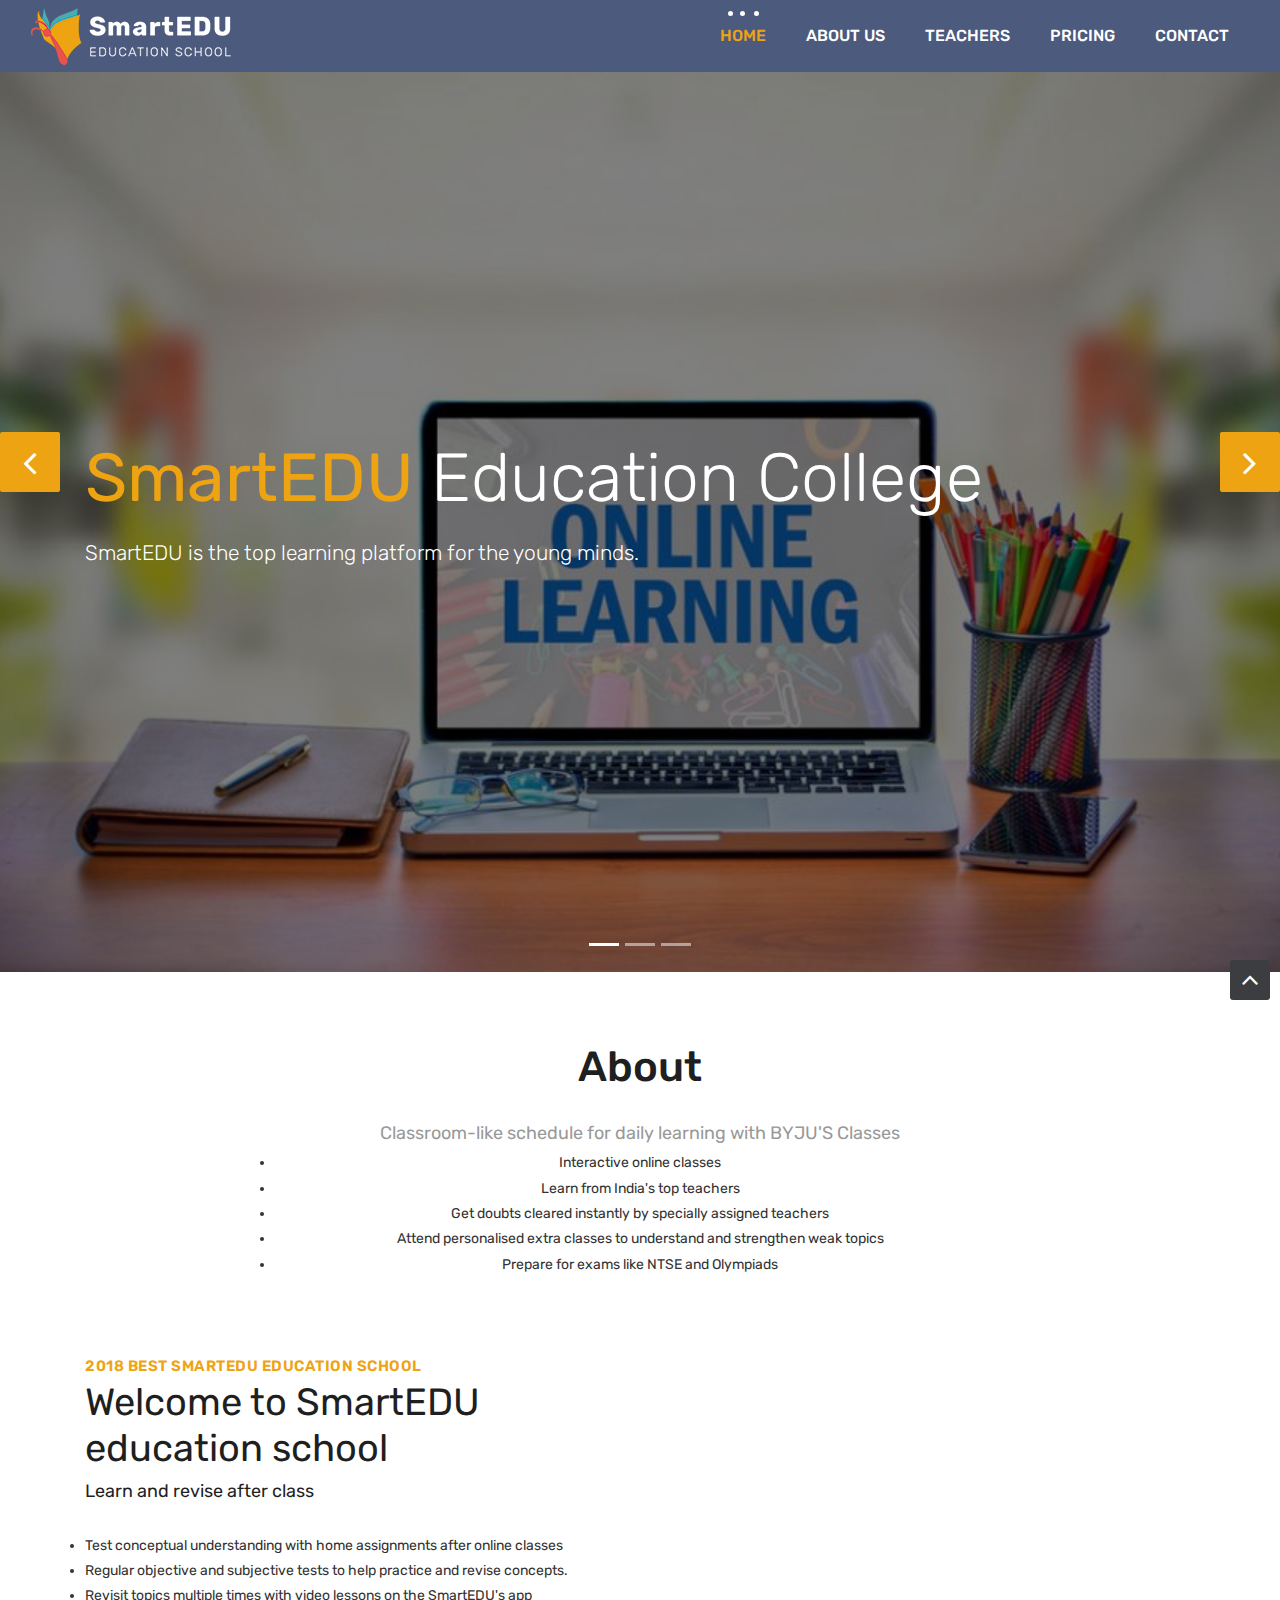
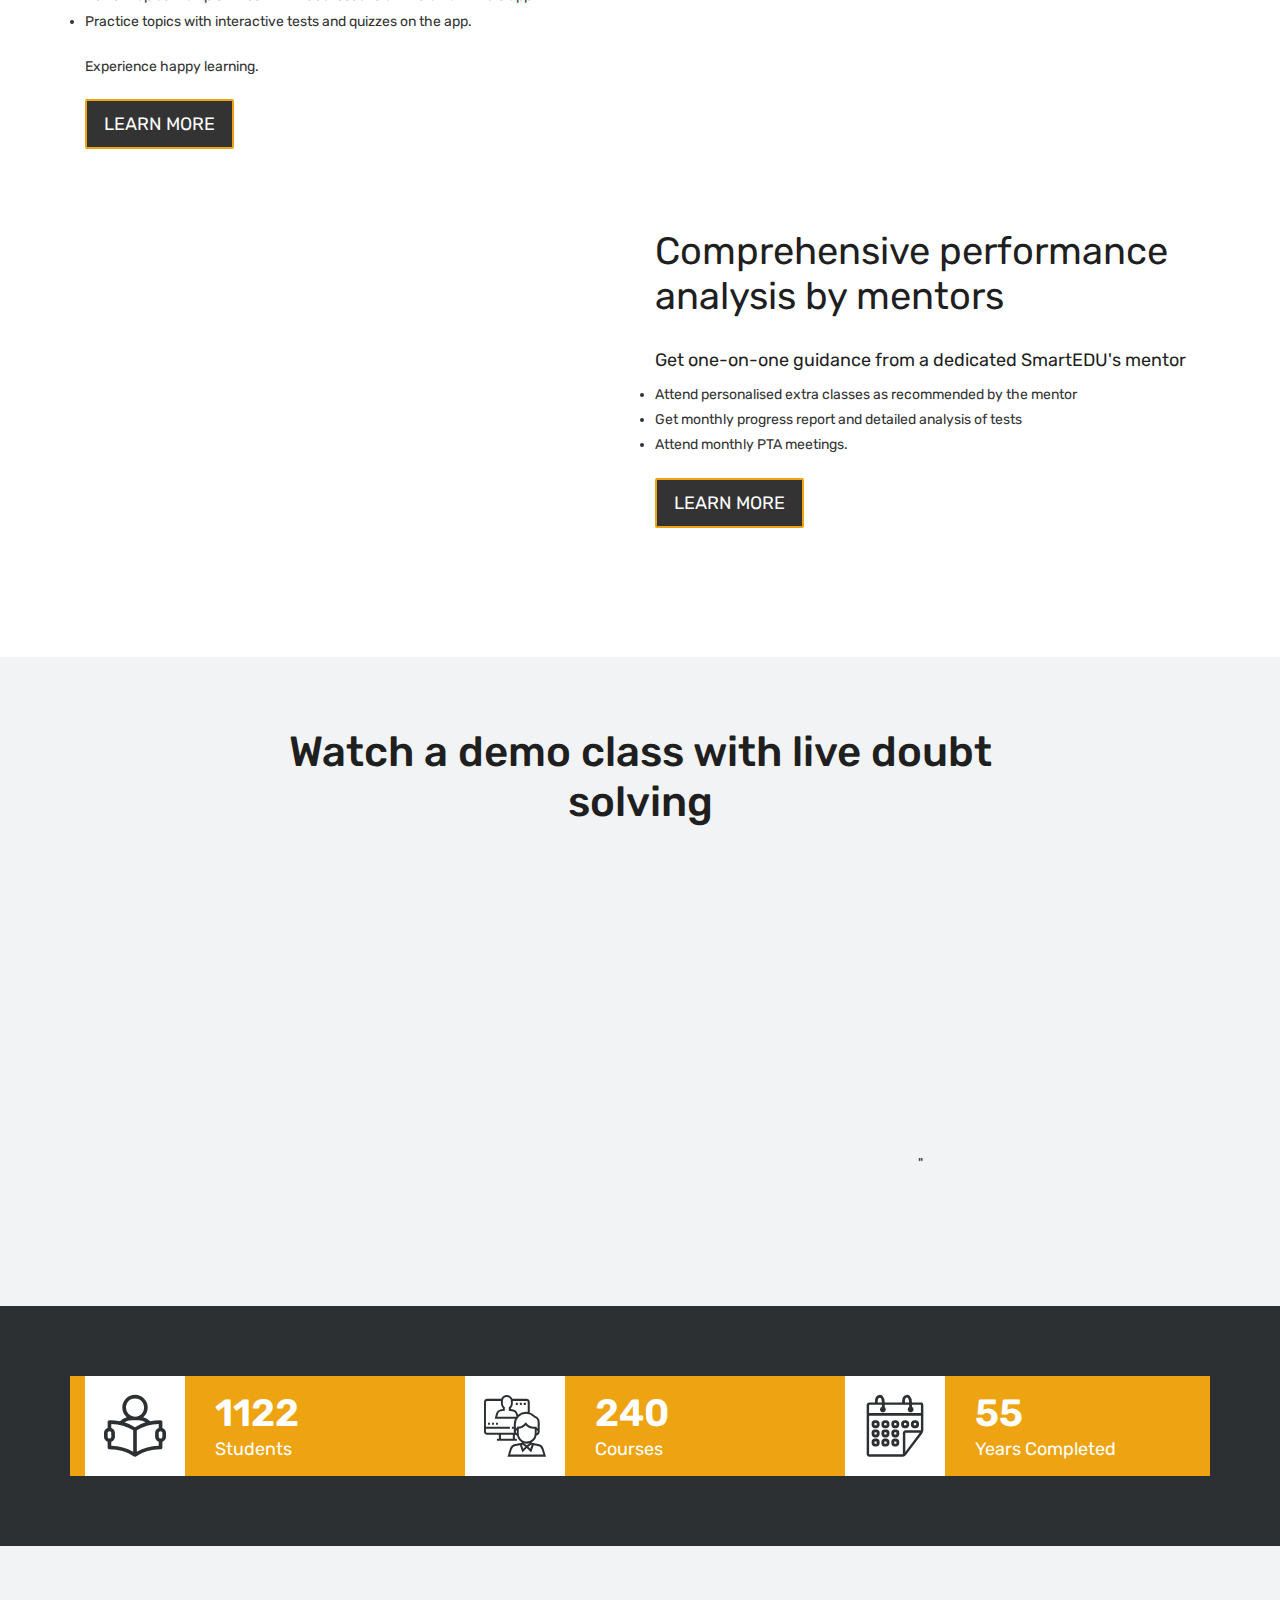
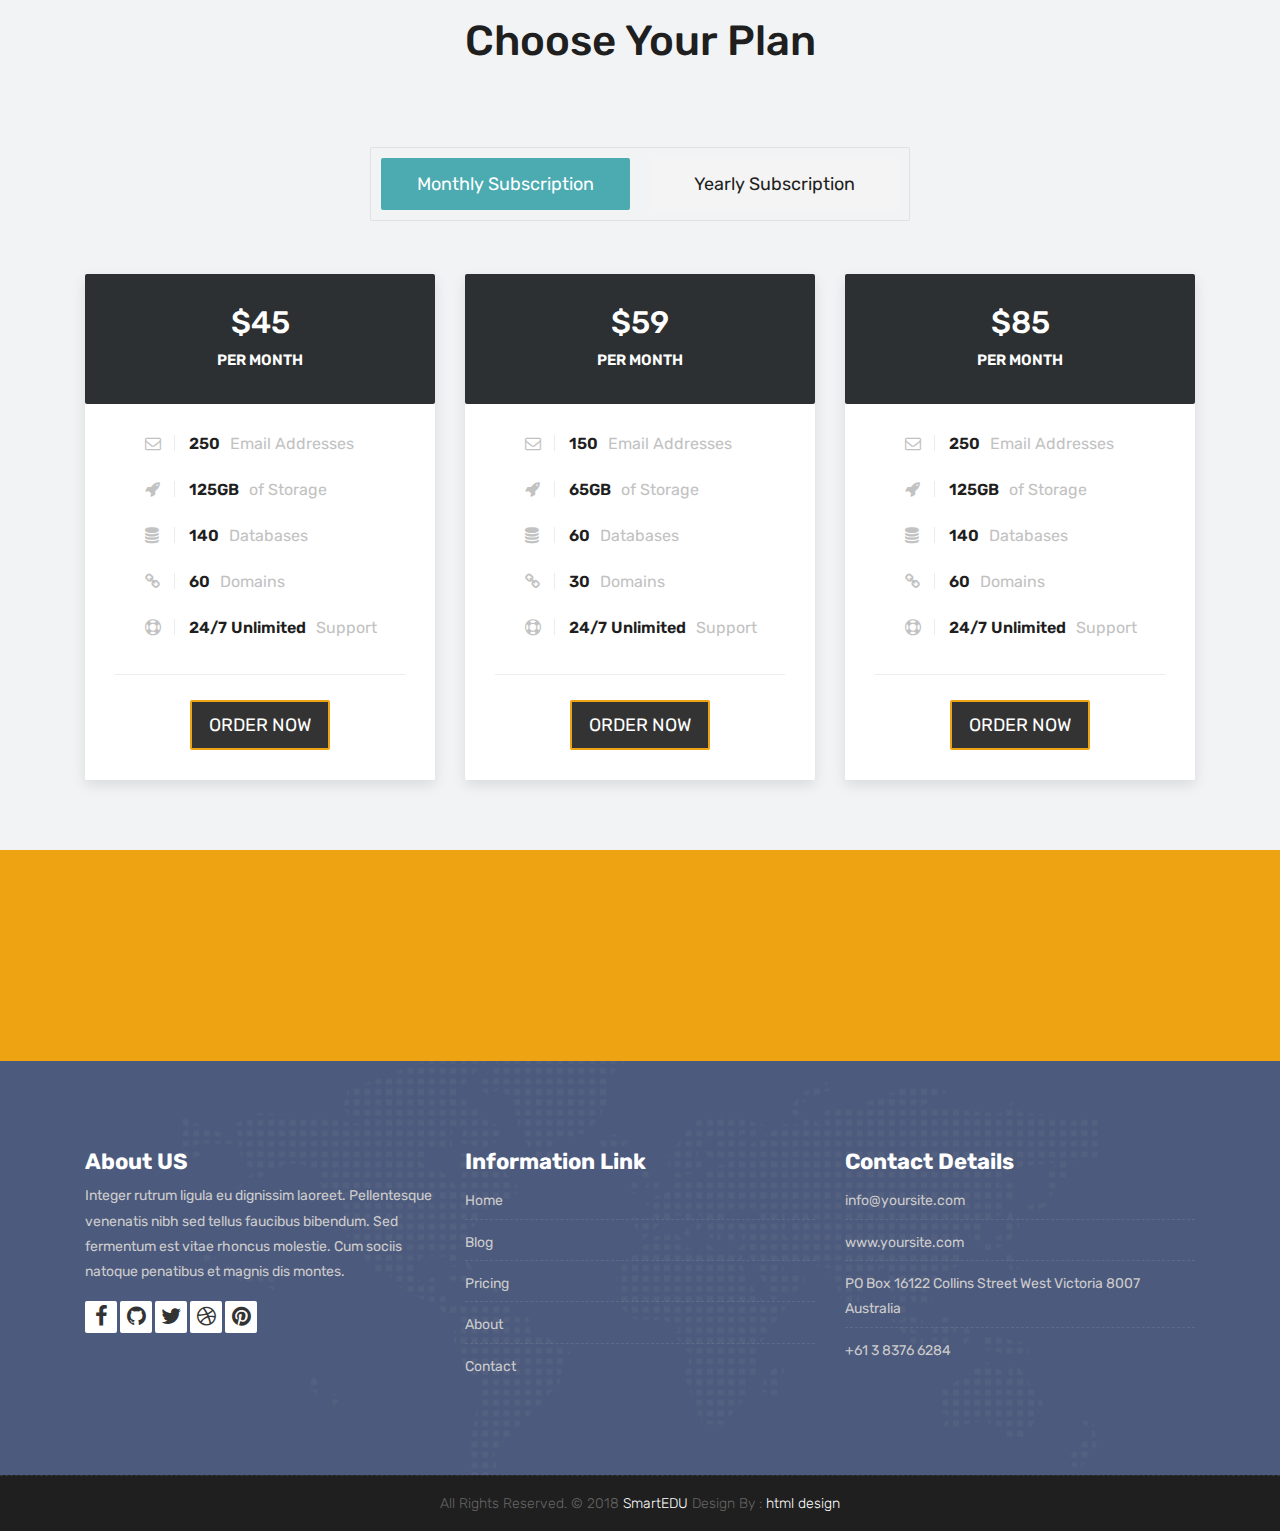
==== index.html @ 4c64fd5f "Practical" ====
<!DOCTYPE html>
<html lang="en">

    <!-- Basic -->
    <meta charset="utf-8">
    <meta http-equiv="X-UA-Compatible" content="IE=edge">   
   
    <!-- Mobile Metas -->
    <meta name="viewport" content="width=device-width, initial-scale=1">
 
     <!-- Site Metas -->
    <title>SmartEDU - Online Education </title>  
    <meta name="keywords" content="">
    <meta name="description" content="">
    <meta name="author" content="">

    <!-- Site Icons -->
    <link rel="shortcut icon" href="images/favicon.ico" type="image/x-icon" />
    <link rel="apple-touch-icon" href="images/apple-touch-icon.png">

    <!-- Bootstrap CSS -->
    <link rel="stylesheet" href="css/bootstrap.min.css">
    <!-- Site CSS -->
    <link rel="stylesheet" href="style.css">
    <!-- ALL VERSION CSS -->
    <link rel="stylesheet" href="css/versions.css">
    <!-- Responsive CSS -->
    <link rel="stylesheet" href="css/responsive.css">
    <!-- Custom CSS -->
    <link rel="stylesheet" href="css/custom.css">

    <!-- Modernizer for Portfolio -->
    <script src="js/modernizer.js"></script>

    <!--[if lt IE 9]>
      <script src="https://oss.maxcdn.com/libs/html5shiv/3.7.0/html5shiv.js"></script>
      <script src="https://oss.maxcdn.com/libs/respond.js/1.4.2/respond.min.js"></script>
      
    <![endif]-->
    <script src="C:\MCA\webstack\project\smartedu\form_validation"></script>
    <script src="ajax.html"></script>

</head>
<body class="host_version"> 

	<!-- Modal -->
	<div class="modal fade" id="login" tabindex="-1" role="dialog" aria-labelledby="myModalLabel">
	  <div class="modal-dialog modal-dialog-centered modal-lg" role="document">
		<div class="modal-content">
			<div class="modal-header tit-up">
				<button type="button" class="close" data-dismiss="modal" aria-hidden="true">&times;</button>
				<h4 class="modal-title">Customer Login</h4>
			</div>
			<div class="modal-body customer-box">
				<!-- Nav tabs -->
				<ul class="nav nav-tabs">
					<li><a class="active" href="#Login" data-toggle="tab">Login</a></li>
					<li><a href="registration.html" data-toggle="tab">Registration</a></li>
				</ul>
				<!-- Tab panes -->
				<div class="tab-content">
					<div class="tab-pane active" id="Login">
						<form role="form" class="form-horizontal">
							<div class="form-group">
								<div class="col-sm-12">
									<input class="form-control" id="email1" placeholder="Name" type="text">
								</div>
							</div>
							<div class="form-group">
								<div class="col-sm-12">
									<input class="form-control" id="exampleInputPassword1" placeholder="Email" type="email">
								</div>
							</div>
							<div class="row">
								<div class="col-sm-10">
									<button type="submit" class="btn btn-light btn-radius btn-brd grd1">
										Submit
									</button>
									<a class="for-pwd" href="javascript:;">Forgot your password?</a>
								</div>
							</div>
						</form>
					</div>
					<div class="tab-pane" id="Registration">
						<form role="form" class="form-horizontal">
							<div class="form-group">
								<div class="col-sm-12">
									<input class="form-control" placeholder="Name" type="text">
								</div>
							</div>
							<div class="form-group">
								<div class="col-sm-12">
									<input class="form-control" id="email" placeholder="Email" type="email">
								</div>
							</div>
							<div class="form-group">
								<div class="col-sm-12">
									<input class="form-control" id="mobile" placeholder="Mobile" type="email">
								</div>
							</div>
							<div class="form-group">
								<div class="col-sm-12">
									<input class="form-control" id="password" placeholder="Password" type="password">
								</div>
							</div>
							<div class="row">							
								<div class="col-sm-10">
									<button type="button" class="btn btn-light btn-radius btn-brd grd1">
										Save &amp; Continue
									</button>
									<button type="button" class="btn btn-light btn-radius btn-brd grd1">
										Cancel</button>
								</div>
							</div>
						</form>
					</div>
				</div>
			</div>
		</div>
	  </div>
	</div>

    <!-- LOADER -->
	<div id="preloader">
		<div class="loader-container">
			<div class="progress-br float shadow">
				<div class="progress__item"></div>
			</div>
		</div>
	</div>
	<!-- END LOADER -->	
	
	<!-- Start header -->
	<header class="top-navbar">
		<nav class="navbar navbar-expand-lg navbar-light bg-light">
			<div class="container-fluid">
				<a class="navbar-brand" href="index.html">
					<img src="images/logo.png" alt="" />
				</a>
				<button class="navbar-toggler" type="button" data-toggle="collapse" data-target="#navbars-host" aria-controls="navbars-rs-food" aria-expanded="false" aria-label="Toggle navigation">
					<span class="icon-bar"></span>
                    <span class="icon-bar"></span>
                    <span class="icon-bar"></span>
				</button>
				<div class="collapse navbar-collapse" id="navbars-host">
					<ul class="navbar-nav ml-auto">
						<li class="nav-item active"><a class="nav-link" href="index.html">Home</a></li>
						<li class="nav-item"><a class="nav-link" href="about.html">About Us</a></li>
						<!-- <li class="nav-item dropdown">
							<a class="nav-link dropdown-toggle" href="#" id="dropdown-a" data-toggle="dropdown">Course </a>
							<div class="dropdown-menu" aria-labelledby="dropdown-a">
								<a class="dropdown-item" href="course-grid-2.html">Course Grid 2 </a>
								<a class="dropdown-item" href="course-grid-3.html">Course Grid 3 </a>
								<a class="dropdown-item" href="course-grid-4.html">Course Grid 4 </a>
							</div>
						</li>
						<li class="nav-item dropdown">
							<a class="nav-link dropdown-toggle" href="#" id="dropdown-a" data-toggle="dropdown">Blog </a>
							<div class="dropdown-menu" aria-labelledby="dropdown-a">
								<a class="dropdown-item" href="blog.html">Blog </a>
								<a class="dropdown-item" href="blog-single.html">Blog single </a>
							</div>
						</li>-->
						<li class="nav-item"><a class="nav-link" href="teachers.xml">Teachers</a></li>
						<li class="nav-item"><a class="nav-link" href="pricing.html">Pricing</a></li> 
						<li class="nav-item"><a class="nav-link" href="registration.html">Contact</a></li>
					</ul>
					<ul class="nav navbar-nav navbar-right">
                        <!-- <li><a class="hover-btn-new log orange" href="#" data-toggle="modal" data-target="#login"><span>Book Now</span></a></li> -->
                    </ul>
				</div>
			</div>
		</nav>
	</header>
	<!-- End header -->
	
	<div id="carouselExampleControls" class="carousel slide bs-slider box-slider" data-ride="carousel" data-pause="hover" data-interval="false" >
		<!-- Indicators -->
		<ol class="carousel-indicators">
			<li data-target="#carouselExampleControls" data-slide-to="0" class="active"></li>
			<li data-target="#carouselExampleControls" data-slide-to="1"></li>
			<li data-target="#carouselExampleControls" data-slide-to="2"></li>
		</ol>
		<div class="carousel-inner" role="listbox">
			<div class="carousel-item active">
				<div id="home" class="first-section" style="background-image:url('images/slider-001.jpg');">
					<div class="dtab">
						<div class="container">
							<div class="row">
								<div class="col-md-12 col-sm-12 text-left">
									<div class="big-tagline">
										<h2><strong>SmartEDU </strong> education College</h2>
										<p class="lead">SmartEDU is the top learning platform for the young minds.</p>
											<!-- <a href="#" class="hover-btn-new"><span>Contact Us</span></a>
											&nbsp;&nbsp;&nbsp;&nbsp;&nbsp;&nbsp;
											<a href="#" class="hover-btn-new"><span>Read More</span></a> -->
									</div>
								</div>
							</div><!-- end row -->            
						</div><!-- end container -->
					</div>
				</div><!-- end section -->
			</div>
			<div class="carousel-item">
				<div id="home" class="first-section" style="background-image:url('images/slider-02.jpg');">
					<div class="dtab">
						<div class="container">
							<div class="row">
								<div class="col-md-12 col-sm-12 text-left">
									<div class="big-tagline">
										<h2 data-animation="animated zoomInRight">SmartEDU <strong> education school</strong></h2>
										<p class="lead" data-animation="animated fadeInLeft">SmartEDU is the top learning platform for the young minds. </p>
											<!-- <a href="#" class="hover-btn-new"><span>Contact Us</span></a>
											&nbsp;&nbsp;&nbsp;&nbsp;&nbsp;&nbsp;
											<a href="#" class="hover-btn-new"><span>Read More</span></a> -->
									</div>
								</div>
							</div><!-- end row -->            
						</div><!-- end container -->
					</div>
				</div><!-- end section -->
			</div>
			<div class="carousel-item">
				<div id="home" class="first-section" style="background-image:url('images/slider-03.jpg');">
					<div class="dtab">
						<div class="container">
							<div class="row">
								<div class="col-md-12 col-sm-12 text-center">
									<div class="big-tagline">
										<h2 data-animation="animated zoomInRight"><strong>Join 1 million+ students worldwide,
                                            certified by SmartEDU</strong> Company</h2>
										<p class="lead" data-animation="animated fadeInLeft">1 IP included with each server 
											Your Choice of any OS (CentOS, Windows, Debian, Fedora)
											FREE Reboots</p>
											<a href="#" class="hover-btn-new"><span>Contact Us</span></a>
											&nbsp;&nbsp;&nbsp;&nbsp;&nbsp;&nbsp;
											<a href="#" class="hover-btn-new"><span>Read More</span></a>
									</div>
								</div>
							</div><!-- end row -->            
						</div><!-- end container -->
					</div>
				</div><!-- end section -->
			</div>
			<!-- Left Control -->
			<a class="new-effect carousel-control-prev" href="#carouselExampleControls" role="button" data-slide="prev">
				<span class="fa fa-angle-left" aria-hidden="true"></span>
				<span class="sr-only">Previous</span>
			</a>

			<!-- Right Control -->
			<a class="new-effect carousel-control-next" href="#carouselExampleControls" role="button" data-slide="next">
				<span class="fa fa-angle-right" aria-hidden="true"></span>
				<span class="sr-only">Next</span>
			</a>
		</div>
	</div>
	
    <div id="overviews" class="section wb">
        <div class="container">
            <div class="section-title row text-center">
                <div class="col-md-8 offset-md-2">
                    <h3>About</h3>
                    <p class="lead">Classroom-like schedule for daily learning with BYJU'S Classes
                        
                       <li>Interactive online classes</li> 
                       <li> Learn from India's top teachers</li>
                        <li>Get doubts cleared instantly by specially assigned teachers</li>
                       <li>Attend personalised extra classes to understand and strengthen weak topics</li> 
                       <li> Prepare for exams like NTSE and Olympiads</li></p>
                </div>
            </div><!-- end title -->
        
            <div class="row align-items-center">
                <div class="col-xl-6 col-lg-6 col-md-12 col-sm-12">
                    <div class="message-box">
                        <h4>2018 BEST SmartEDU education school</h4>
                        <h2>Welcome to SmartEDU education school</h2>
                        <h3>Learn and revise after class</h3>
                          <p></p> <li> Test conceptual understanding with home assignments
                           after online classes</li>
                            <li>Regular objective and subjective tests to help practice and revise concepts.</li>
                            <li>Revisit topics multiple times with video lessons on the
                                SmartEDU's app</li>
                            <li>Practice topics with interactive tests and quizzes on the app.</li></p>

                        <p> Experience happy learning. </p>

                        <a href="#" class="hover-btn-new orange"><span>Learn More</span></a>
                    </div><!-- end messagebox -->
                </div><!-- end col -->
				
				<div class="col-xl-6 col-lg-6 col-md-12 col-sm-12">
                    <div class="post-media wow fadeIn">
                        <img src="images/about_02.jpg" alt="" class="img-fluid img-rounded">
                    </div><!-- end media -->
                </div><!-- end col -->
			</div>
			<div class="row align-items-center">
				<div class="col-xl-6 col-lg-6 col-md-12 col-sm-12">
                    <div class="post-media wow fadeIn">
                        <img src="images/about_03.jpg" alt="" class="img-fluid img-rounded">
                    </div><!-- end media -->
                </div><!-- end col -->
				
				<div class="col-xl-6 col-lg-6 col-md-12 col-sm-12">
                    <div class="message-box">
                        <h2>Comprehensive performance analysis by mentors</h2>
                        <p><h3>Get one-on-one guidance from a dedicated SmartEDU's mentor</h3>
                           <li> Attend personalised extra classes as recommended by the mentor</li>
                            <li>Get monthly progress report and detailed analysis of tests</li>
                            <li>Attend monthly PTA meetings.</li></p>

                        <a href="#" class="hover-btn-new orange"><span>Learn More</span></a>
                    </div><!-- end messagebox -->
                </div><!-- end col -->
				
            </div><!-- end row -->
        </div><!-- end container -->
    </div><!-- end section -->

    <section class="section lb page-section">
		<div class="container">
			 <div class="section-title row text-center">
                <div class="col-md-8 offset-md-2">
                    <h3>Watch a demo class with live doubt solving</h3>
                    <iframe width="560" height="315" src="https://www.youtube.com/embed/YbEfPtYR9tY" frameborder="0" allow="accelerometer; autoplay; clipboard-write; encrypted-media; gyroscope; picture-in-picture" allowfullscreen></iframe>"
             
                </div>
            </div><!-- end title -->
			<!-- <div class="timeline">
				<div class="timeline__wrap">
					<div class="timeline__items">
						<div class="timeline__item">
							<div class="timeline__content img-bg-01">
								<h2>2018</h2>
								<p>Lorem ipsum dolor sit amet, consectetur adipiscing elit. Integer dignissim neque condimentum lacus dapibus. Lorem
									ipsum dolor sit amet, consectetur adipiscing elit.</p>
							</div>
						</div>
						<div class="timeline__item">
							<div class="timeline__content img-bg-02">
								<h2>2015</h2>
								<p>Lorem ipsum dolor sit amet, consectetur adipiscing elit. Integer dignissim neque condimentum lacus dapibus. Lorem
									ipsum dolor sit amet, consectetur adipiscing elit.</p>
							</div>
						</div>
						<div class="timeline__item">
							<div class="timeline__content img-bg-03">
								<h2>2014</h2>
								<p>Lorem ipsum dolor sit amet, consectetur adipiscing elit. Integer dignissim neque condimentum lacus dapibus. Lorem
									ipsum dolor sit amet, consectetur adipiscing elit.</p>
							</div>
						</div>
						<div class="timeline__item">
							<div class="timeline__content img-bg-04">
								<h2>2012</h2>
								<p>Lorem ipsum dolor sit amet, consectetur adipiscing elit. Integer dignissim neque condimentum lacus dapibus. Lorem
									ipsum dolor sit amet, consectetur adipiscing elit.</p>
							</div>
						</div>
						<div class="timeline__item">
							<div class="timeline__content img-bg-01">
								<h2>2010</h2>
								<p>Lorem ipsum dolor sit amet, consectetur adipiscing elit. Integer dignissim neque condimentum lacus dapibus. Lorem
									ipsum dolor sit amet, consectetur adipiscing elit.</p>
							</div>
						</div>
						<div class="timeline__item">
							<div class="timeline__content img-bg-02">
								<h2>2007</h2>
								<p>Lorem ipsum dolor sit amet, consectetur adipiscing elit. Integer dignissim neque condimentum lacus dapibus. Lorem
									ipsum dolor sit amet, consectetur adipiscing elit.</p>
							</div>
						</div>
						<div class="timeline__item">
							<div class="timeline__content img-bg-03">
								<h2>2004</h2>
								<p>Lorem ipsum dolor sit amet, consectetur adipiscing elit. Integer dignissim neque condimentum lacus dapibus. Lorem
									ipsum dolor sit amet, consectetur adipiscing elit.</p>
							</div>
						</div>
						<div class="timeline__item">
							<div class="timeline__content img-bg-04">
								<h2>2002</h2>
								<p>Lorem ipsum dolor sit amet, consectetur adipiscing elit. Integer dignissim neque condimentum lacus dapibus. Lorem
									ipsum dolor sit amet, consectetur adipiscing elit.</p>
							</div>
						</div>
					</div>
				</div>
			</div> -->
		</div>
	</section>

	<div class="section cl">
		<div class="container">
			<div class="row text-left stat-wrap">
				<div class="col-md-4 col-sm-4 col-xs-12">
					<span data-scroll class="global-radius icon_wrap effect-1 alignleft"><i class="flaticon-study"></i></span>
					<p class="stat_count">12000</p>
					<h3>Students</h3>
				</div><!-- end col -->

				<div class="col-md-4 col-sm-4 col-xs-12">
					<span data-scroll class="global-radius icon_wrap effect-1 alignleft"><i class="flaticon-online"></i></span>
					<p class="stat_count">240</p>
					<h3>Courses</h3>
				</div><!-- end col -->

				<div class="col-md-4 col-sm-4 col-xs-12">
					<span data-scroll class="global-radius icon_wrap effect-1 alignleft"><i class="flaticon-years"></i></span>
					<p class="stat_count">55</p>
					<h3>Years Completed</h3>
				</div><!-- end col -->
			</div><!-- end row -->
		</div><!-- end container -->
	</div><!-- end section -->

    <div id="plan" class="section lb">
        <div class="container">
            <div class="section-title text-center">
                <h3>Choose Your Plan</h3>
            </div><!-- end title -->
            <p></p>

            <div class="row">
                <div class="col-md-6 offset-md-3">
                    <div class="message-box">
                        <ul class="nav nav-pills nav-stacked" id="myTabs">
                            <li><a class="active" href="#tab1" data-toggle="pill">Monthly Subscription</a></li>
                            <li><a href="#tab2" data-toggle="pill">Yearly Subscription</a></li>
                        </ul>
                    </div>
                </div><!-- end col -->
            </div>

            <hr class="invis">

            <div class="row">
                <div class="col-md-12">
                    <div class="tab-content">
                        <div class="tab-pane active fade show" id="tab1">
                            <div class="row text-center">
                                <div class="col-md-4">
                                    <div class="pricing-table pricing-table-highlighted">
                                        <div class="pricing-table-header grd1">
                                            <h2>$45</h2>
                                            <h3>per month</h3>
                                        </div>
                                        <div class="pricing-table-space"></div>
                                        <div class="pricing-table-features">
                                            <p><i class="fa fa-envelope-o"></i> <strong>250</strong> Email Addresses</p>
                                            <p><i class="fa fa-rocket"></i> <strong>125GB</strong> of Storage</p>
                                            <p><i class="fa fa-database"></i> <strong>140</strong> Databases</p>
                                            <p><i class="fa fa-link"></i> <strong>60</strong> Domains</p>
                                            <p><i class="fa fa-life-ring"></i> <strong>24/7 Unlimited</strong> Support</p>
                                        </div>
                                        <div class="pricing-table-sign-up">
                                            <a href="#" class="hover-btn-new orange"><span>Order Now</span></a>
                                        </div>
                                    </div>
                                </div>
                                <div class="col-md-4">
                                    <div class="pricing-table pricing-table-highlighted">
                                        <div class="pricing-table-header grd1">
                                            <h2>$59</h2>
                                            <h3>per month</h3>
                                        </div>
                                        <div class="pricing-table-space"></div>
                                        <div class="pricing-table-features">
                                            <p><i class="fa fa-envelope-o"></i> <strong>150</strong> Email Addresses</p>
                                            <p><i class="fa fa-rocket"></i> <strong>65GB</strong> of Storage</p>
                                            <p><i class="fa fa-database"></i> <strong>60</strong> Databases</p>
                                            <p><i class="fa fa-link"></i> <strong>30</strong> Domains</p>
                                            <p><i class="fa fa-life-ring"></i> <strong>24/7 Unlimited</strong> Support</p>
                                        </div>
                                        <div class="pricing-table-sign-up">
                                            <a href="#" class="hover-btn-new orange"><span>Order Now</span></a>
                                        </div>
                                    </div>
                                </div>

                                <div class="col-md-4">
                                    <div class="pricing-table pricing-table-highlighted">
                                        <div class="pricing-table-header grd1">
                                            <h2>$85</h2>
                                            <h3>per month</h3>
                                        </div>
                                        <div class="pricing-table-space"></div>
                                        <div class="pricing-table-features">
                                            <p><i class="fa fa-envelope-o"></i> <strong>250</strong> Email Addresses</p>
                                            <p><i class="fa fa-rocket"></i> <strong>125GB</strong> of Storage</p>
                                            <p><i class="fa fa-database"></i> <strong>140</strong> Databases</p>
                                            <p><i class="fa fa-link"></i> <strong>60</strong> Domains</p>
                                            <p><i class="fa fa-life-ring"></i> <strong>24/7 Unlimited</strong> Support</p>
                                        </div>
                                        <div class="pricing-table-sign-up">
                                            <a href="#" class="hover-btn-new orange"><span>Order Now</span></a>
                                        </div>
                                    </div>
                                </div>
                            </div><!-- end row -->
                        </div><!-- end pane -->

                        <div class="tab-pane fade" id="tab2">
                            <div class="row text-center">
                                <div class="col-md-4">
                                    <div class="pricing-table pricing-table-highlighted">
                                        <div class="pricing-table-header grd1">
                                            <h2>$477</h2>
                                            <h3>Year</h3>
                                        </div>
                                        <div class="pricing-table-space"></div>
                                        <div class="pricing-table-features">
                                            <p><i class="fa fa-envelope-o"></i> <strong>250</strong> Email Addresses</p>
                                            <p><i class="fa fa-rocket"></i> <strong>125GB</strong> of Storage</p>
                                            <p><i class="fa fa-database"></i> <strong>140</strong> Databases</p>
                                            <p><i class="fa fa-link"></i> <strong>60</strong> Domains</p>
                                            <p><i class="fa fa-life-ring"></i> <strong>24/7 Unlimited</strong> Support</p>
                                        </div>
                                        <div class="pricing-table-sign-up">
                                            <a href="#" class="hover-btn-new orange"><span>Order Now</span></a>
                                        </div>
                                    </div>
                                </div>
                                <div class="col-md-4">
                                    <div class="pricing-table pricing-table-highlighted">
                                        <div class="pricing-table-header grd1">
                                            <h2>$485</h2>
                                            <h3>Year</h3>
                                        </div>
                                        <div class="pricing-table-space"></div>
                                        <div class="pricing-table-features">
                                            <p><i class="fa fa-envelope-o"></i> <strong>150</strong> Email Addresses</p>
                                            <p><i class="fa fa-rocket"></i> <strong>65GB</strong> of Storage</p>
                                            <p><i class="fa fa-database"></i> <strong>60</strong> Databases</p>
                                            <p><i class="fa fa-link"></i> <strong>30</strong> Domains</p>
                                            <p><i class="fa fa-life-ring"></i> <strong>24/7 Unlimited</strong> Support</p>
                                        </div>
                                        <div class="pricing-table-sign-up">
                                            <a href="#" class="hover-btn-new orange"><span>Order Now</span></a>
                                        </div>
                                    </div>
                                </div>

                                <div class="col-md-4">
                                    <div class="pricing-table pricing-table-highlighted">
                                        <div class="pricing-table-header grd1">
                                            <h2>$500</h2>
                                            <h3>Year</h3>
                                        </div>
                                        <div class="pricing-table-space"></div>
                                        <div class="pricing-table-features">
                                            <p><i class="fa fa-envelope-o"></i> <strong>250</strong> Email Addresses</p>
                                            <p><i class="fa fa-rocket"></i> <strong>125GB</strong> of Storage</p>
                                            <p><i class="fa fa-database"></i> <strong>140</strong> Databases</p>
                                            <p><i class="fa fa-link"></i> <strong>60</strong> Domains</p>
                                            <p><i class="fa fa-life-ring"></i> <strong>24/7 Unlimited</strong> Support</p>
                                        </div>
                                        <div class="pricing-table-sign-up">
                                            <a href="#" class="hover-btn-new orange"><span>Order Now</span></a>
                                        </div>
                                    </div>
                                </div>
                            </div><!-- end row -->
                        </div><!-- end pane -->
                    </div><!-- end content -->
                </div><!-- end col -->
            </div><!-- end row -->
        </div><!-- end container -->
    </div><!-- end section -->

    <!-- <div id="testimonials" class="parallax section db parallax-off" style="background-image:url('images/parallax_04.jpg');">
        <div class="container">
            <div class="section-title text-center">
                <h3>Testimonials</h3>
                <p>Lorem ipsum dolor sit aet, consectetur adipisicing lit sed do eiusmod tempor incididunt ut labore et dolore magna aliqua. </p>
            </div>

            <div class="row">
                <div class="col-md-12 col-sm-12">
                    <div class="testi-carousel owl-carousel owl-theme">
                        <div class="testimonial clearfix">
							<div class="testi-meta">
                                <img src="images/testi_01.png" alt="" class="img-fluid">
                                
                            </div>
                            <div class="desc">
                                <h3><i class="fa fa-quote-left"></i> Wonderful Support!</h3>
                                <p class="lead">They have got my project on time with the competition with a sed highly skilled, and experienced & professional team.</p>
                            </div>
                            
                        </div>
                        

                        <div class="testimonial clearfix">
							<div class="testi-meta">
                                <img src="images/testi_02.png" alt="" class="img-fluid">
                                <h4>Jacques Philips </h4>
                            </div>
                            <div class="desc">
                                <h3><i class="fa fa-quote-left"></i> Awesome Services!</h3>
                                <p class="lead">Explain to you how all this mistaken idea of denouncing pleasure and praising pain was born and I will give you completed.</p>
                            </div>
                            
                        </div>
                        

                        <div class="testimonial clearfix">
							<div class="testi-meta">
                                <img src="images/testi_03.png" alt="" class="img-fluid ">
                                <h4>Venanda Mercy </h4>
                            </div>
                            <div class="desc">
                                <h3><i class="fa fa-quote-left"></i> Great & Talented Team!</h3>
                                <p class="lead">The master-builder of human happines no one rejects, dislikes avoids pleasure itself, because it is very pursue pleasure. </p>
                            </div>
                            
                        </div>
                        
                        <div class="testimonial clearfix">
							<div class="testi-meta">
                                <img src="images/testi_01.png" alt="" class="img-fluid">
                                <h4>James Fernando </h4>
                            </div>
                            <div class="desc">
                                <h3><i class="fa fa-quote-left"></i> Wonderful Support!</h3>
                                <p class="lead">They have got my project on time with the competition with a sed highly skilled, and experienced & professional team.</p>
                            </div>
                            
                        </div>
                        

                        <div class="testimonial clearfix">
							<div class="testi-meta">
                                <img src="images/testi_02.png" alt="" class="img-fluid">
                                <h4>Jacques Philips </h4>
                            </div>
                            <div class="desc">
                                <h3><i class="fa fa-quote-left"></i> Awesome Services!</h3>
                                <p class="lead">Explain to you how all this mistaken idea of denouncing pleasure and praising pain was born and I will give you completed.</p>
                            </div>
                            
                        </div>
                        

                        <div class="testimonial clearfix">
							<div class="testi-meta">
                                <img src="images/testi_03.png" alt="" class="img-fluid">
                                <h4>Venanda Mercy </h4>
                            </div>
                            <div class="desc">
                                <h3><i class="fa fa-quote-left"></i> Great & Talented Team!</h3>
                                <p class="lead">The master-builder of human happines no one rejects, dislikes avoids pleasure itself, because it is very pursue pleasure. </p>
                            </div>
                            
                        </div>
                    </div>
                </div>
            </div>
        </div>
    </div> -->

    <div class="parallax section dbcolor">
        <div class="container">
            <div class="row logos">
                <div class="col-md-2 col-sm-2 col-xs-6 wow fadeInUp">
                    <a href="#"><img src="images/logo_01.png" alt="" class="img-repsonsive"></a>
                </div>
                <div class="col-md-2 col-sm-2 col-xs-6 wow fadeInUp">
                    <a href="#"><img src="images/logo_02.png" alt="" class="img-repsonsive"></a>
                </div>
                <div class="col-md-2 col-sm-2 col-xs-6 wow fadeInUp">
                    <a href="#"><img src="images/logo_03.png" alt="" class="img-repsonsive"></a>
                </div>
                <div class="col-md-2 col-sm-2 col-xs-6 wow fadeInUp">
                    <a href="#"><img src="images/logo_04.png" alt="" class="img-repsonsive"></a>
                </div>
                <div class="col-md-2 col-sm-2 col-xs-6 wow fadeInUp">
                    <a href="#"><img src="images/logo_05.png" alt="" class="img-repsonsive"></a>
                </div>
                <div class="col-md-2 col-sm-2 col-xs-6 wow fadeInUp">
                    <a href="#"><img src="images/logo_06.png" alt="" class="img-repsonsive"></a>
                </div>
            </div><!-- end row -->
        </div><!-- end container -->
    </div><!-- end section -->

    <footer class="footer">
        <div class="container">
            <div class="row">
                <div class="col-lg-4 col-md-4 col-xs-12">
                    <div class="widget clearfix">
                        <div class="widget-title">
                            <h3>About US</h3>
                        </div>
                        <p> Integer rutrum ligula eu dignissim laoreet. Pellentesque venenatis nibh sed tellus faucibus bibendum. Sed fermentum est vitae rhoncus molestie. Cum sociis natoque penatibus et magnis dis montes.</p>   
						<div class="footer-right">
							<ul class="footer-links-soi">
								<li><a href="#"><i class="fa fa-facebook"></i></a></li>
								<li><a href="#"><i class="fa fa-github"></i></a></li>
								<li><a href="#"><i class="fa fa-twitter"></i></a></li>
								<li><a href="#"><i class="fa fa-dribbble"></i></a></li>
								<li><a href="#"><i class="fa fa-pinterest"></i></a></li>
							</ul><!-- end links -->
						</div>						
                    </div><!-- end clearfix -->
                </div><!-- end col -->

				<div class="col-lg-4 col-md-4 col-xs-12">
                    <div class="widget clearfix">
                        <div class="widget-title">
                            <h3>Information Link</h3>
                        </div>
                        <ul class="footer-links">
                            <li><a href="#">Home</a></li>
                            <li><a href="#">Blog</a></li>
                            <li><a href="#">Pricing</a></li>
							<li><a href="#">About</a></li>
							<li><a href="#">Contact</a></li>
                        </ul><!-- end links -->
                    </div><!-- end clearfix -->
                </div><!-- end col -->
				
                <div class="col-lg-4 col-md-4 col-xs-12">
                    <div class="widget clearfix">
                        <div class="widget-title">
                            <h3>Contact Details</h3>
                        </div>

                        <ul class="footer-links">
                            <li><a href="mailto:#">info@yoursite.com</a></li>
                            <li><a href="#">www.yoursite.com</a></li>
                            <li>PO Box 16122 Collins Street West Victoria 8007 Australia</li>
                            <li>+61 3 8376 6284</li>
                        </ul><!-- end links -->
                    </div><!-- end clearfix -->
                </div><!-- end col -->
				
            </div><!-- end row -->
        </div><!-- end container -->
    </footer><!-- end footer -->

    <div class="copyrights">
        <div class="container">
            <div class="footer-distributed">
                <div class="footer-center">                   
                    <p class="footer-company-name">All Rights Reserved. &copy; 2018 <a href="#">SmartEDU</a> Design By : <a href="https://html.design/">html design</a></p>
                </div>
            </div>
        </div><!-- end container -->
    </div><!-- end copyrights -->

    <a href="#" id="scroll-to-top" class="dmtop global-radius"><i class="fa fa-angle-up"></i></a>

    <!-- ALL JS FILES -->
    <script src="js/all.js"></script>
    <!-- ALL PLUGINS -->
    <script src="js/custom.js"></script>
	<script src="js/timeline.min.js"></script>
	<script>
		timeline(document.querySelectorAll('.timeline'), {
			forceVerticalMode: 700,
			mode: 'horizontal',
			verticalStartPosition: 'left',
			visibleItems: 4
		});
	</script>
</body>
</html>
---- style.css ----
/*------------------------------------------------------------------
    IMPORT FONTS
-------------------------------------------------------------------*/

@import url('https://fonts.googleapis.com/css?family=Rubik:300,300i,400,400i,500,500i,700,700i,900,900i');

/*------------------------------------------------------------------
    IMPORT FILES
-------------------------------------------------------------------*/

@import url(css/animate.css);
@import url(css/animate.min.css);
@import url(css/bootstrap-touch-slider.css);
@import url(css/flaticon.css);
@import url(css/timeline.min.css);
@import url(css/prettyPhoto.css);
@import url(css/owl.carousel.css);
@import url(css/font-awesome.min.css);

/*------------------------------------------------------------------
    SKELETON
-------------------------------------------------------------------*/

body {
    color: #333333;
    font-size: 14px;
    font-family: 'Rubik', sans-serif;
    line-height: 1.80857;
}

body.demos .section {
    background: url(images/bg.png) repeat top center #f2f3f5;
}

body.demos .section-title img {
    max-width: 280px;
    display: block;
    margin: 10px auto;
}

body.demos .service-widget h3 {
    border-bottom: 1px solid #ededed;
    font-size: 18px;
    padding: 20px 0;
    background-color: #ffffff;
}

body.demos .service-widget {
    margin: 0 0 30px;
    padding: 30px;
    background-color: #fff
}

body.demos .container-fluid {
    max-width: 1080px
}

html, body{
	height: 100%;
}


a {
    color: #1f1f1f;
    text-decoration: none !important;
    outline: none !important;
    -webkit-transition: all .3s ease-in-out;
    -moz-transition: all .3s ease-in-out;
    -ms-transition: all .3s ease-in-out;
    -o-transition: all .3s ease-in-out;
    transition: all .3s ease-in-out;
}

h1,
h2,
h3,
h4,
h5,
h6 {
    letter-spacing: 0;
    font-weight: normal;
    position: relative;
    padding: 0 0 10px 0;
    font-weight: normal;
    line-height: 120% !important;
    color: #1f1f1f;
    margin: 0
}

h1 {
    font-size: 24px
}

h2 {
    font-size: 22px
}

h3 {
    font-size: 18px
}

h4 {
    font-size: 16px
}

h5 {
    font-size: 14px
}

h6 {
    font-size: 13px
}

h1 a,
h2 a,
h3 a,
h4 a,
h5 a,
h6 a {
    color: #212121;
    text-decoration: none!important;
    opacity: 1
}

h1 a:hover,
h2 a:hover,
h3 a:hover,
h4 a:hover,
h5 a:hover,
h6 a:hover {
    opacity: .8
}

a {
    color: #1f1f1f;
    text-decoration: none;
    outline: none;
}

a,
.btn {
    text-decoration: none !important;
    outline: none !important;
    -webkit-transition: all .3s ease-in-out;
    -moz-transition: all .3s ease-in-out;
    -ms-transition: all .3s ease-in-out;
    -o-transition: all .3s ease-in-out;
    transition: all .3s ease-in-out;
}

.btn-custom {
    margin-top: 20px;
    background-color: transparent !important;
    border: 2px solid #ddd;
    padding: 12px 40px;
    font-size: 16px;
}

.lead {
    font-size: 18px;
    line-height: 30px;
    color: #767676;
    margin: 0;
    padding: 0;
}

blockquote {
    margin: 20px 0 20px;
    padding: 30px;
}


/*------------------------------------------------------------------
    WP CORE
-------------------------------------------------------------------*/

.first {
    clear: both
}

.last {
    margin-right: 0
}

.alignnone {
    margin: 5px 20px 20px 0;
}

.aligncenter,
div.aligncenter {
    display: block;
    margin: 5px auto 5px auto;
}

.alignright {
    float: right;
    margin: 10px 0 20px 20px;
}

.alignleft {
    float: left;
    margin: 10px 20px 20px 0;
}

a img.alignright {
    float: right;
    margin: 10px 0 20px 20px;
}

a img.alignnone {
    margin: 10px 20px 20px 0;
}

a img.alignleft {
    float: left;
    margin: 10px 20px 20px 0;
}

a img.aligncenter {
    display: block;
    margin-left: auto;
    margin-right: auto
}

.wp-caption {
    background: #fff;
    border: 1px solid #f0f0f0;
    max-width: 96%;
    /* Image does not overflow the content area */
    padding: 5px 3px 10px;
    text-align: center;
}

.wp-caption.alignnone {
    margin: 5px 20px 20px 0;
}

.wp-caption.alignleft {
    margin: 5px 20px 20px 0;
}

.wp-caption.alignright {
    margin: 5px 0 20px 20px;
}

.wp-caption img {
    border: 0 none;
    height: auto;
    margin: 0;
    max-width: 98.5%;
    padding: 0;
    width: auto;
}

.wp-caption p.wp-caption-text {
    font-size: 11px;
    line-height: 17px;
    margin: 0;
    padding: 0 4px 5px;
}


/* Text meant only for screen readers. */

.screen-reader-text {
    clip: rect(1px, 1px, 1px, 1px);
    position: absolute !important;
    height: 1px;
    width: 1px;
    overflow: hidden;
}

.screen-reader-text:focus {
    background-color: #f1f1f1;
    border-radius: 3px;
    box-shadow: 0 0 2px 2px rgba(0, 0, 0, 0.6);
    clip: auto !important;
    color: #21759b;
    display: block;
    font-size: 14px;
    font-size: 0.875rem;
    font-weight: bold;
    height: auto;
    left: 5px;
    line-height: normal;
    padding: 15px 23px 14px;
    text-decoration: none;
    top: 5px;
    width: auto;
    z-index: 100000;
    /* Above WP toolbar. */
}

/*------------------------------------------------------------------
    LOADER
-------------------------------------------------------------------*/

.loader-container {
  position: absolute;
  top: 0;
  left: 0;
  width: 100%;
  height: 100%;
  z-index:8888;
}
.loader-container:before {
  content: '';
  position: absolute;
  top: 0;
  left: 0;
  width: 100%;
  height: 50%;
  background: #eea412;
  z-index: -1;
  transition: top 1.2s linear 3.1s;
}
.loader-container:after {
  content: '';
  position: absolute;
  bottom: 0;
  left: 0;
  width: 100%;
  height: 50%;
  background: #eea412;
  z-index: -1;
  transition: bottom 1.2s linear 3.1s;
}
.loader-container.done:before {
  top: -50%;
}
.loader-container.done:after {
  bottom: -50%;
}

.progress-br {
  position: absolute;
  top: 50%;
  left: 50%;
  transform: translateX(-50%) translateY(-50%);
  transform-origin: center;
}
.progress-br .progress__item {
  text-align: center;
  width: 100px;
  height: 100px;
  line-height: 100px;
  border: 2px solid #fff;
  border-radius: 50%;
}
.progress-br .progress__item:before {
  content: '';
  position: absolute;
  top: 0;
  left: 50%;
  margin-top: -3px;
  margin-left: 0px;
  width: 50px;
  height: 50px;
  border-top: solid 10px #fff;
  border-right: solid 10px #fff;
  border-top-right-radius: 100%;
  transform-origin: left bottom;
  -webkit-animation: spin 3s linear infinite;
}
.progress-br.float .progress__item:before {
  border-top-width: 50px;
  margin-top: 0px;
  height: 50px;
}

.progress-br.float.shadow:before {
  border-top-width: 50px;
  margin-top: -50px;
  height: 50px;
}
.progress-br.shadow:before {
  content: '';
  position: absolute;
  top: 50%;
  left: 50%;
  margin: -50px 0 0 50px;
  width: 50px;
  height: 50px;
  border-top: solid 10px #6e912d;
  border-right: solid 10px #6e912d;
  border-top-right-radius: 100%;
  z-index: -1;
  transform-origin: left bottom;
  -webkit-animation: spin 3s linear infinite;
}
.progress-br.shadow:after {
  content: '';
  position: absolute;
  top: 50%;
  left: 50%;
  width: 100px;
  height: 100px;
  color: #6e912d;
  text-align: center;
  line-height: 100px;
  border: 2px solid #6e912d;
  border-radius: 50%;
  margin: -50px 0 0 -0px;
  z-index: -1;
  transform-origin: center;
}
.progress-br.done .progress__item {
  opacity: 0;
  -webkit-animation: done 3.1s;
  transition: opacity 0.3s linear 3.1s;
}
.progress-br.done .progress__item:before {
  display: none;
}
.progress-br.done:before {
  display: none;
}
.progress-br.done:after {
  opacity: 0;
  -webkit-animation: done 3.1s;
  transition: opacity 0.15s linear 3.1s;
}

@-webkit-keyframes done {
  10% {
    transform: scale(1.1);
  }
  20% {
    transform: scale(0.9);
  }
  30% {
    transform: scale(1.07);
  }
  40% {
    transform: scale(0.93);
  }
  50% {
    transform: scale(1.04);
  }
  60% {
    transform: scale(0.97);
  }
  80% {
    transform: scale(1.01);
  }
  90% {
    transform: scale(0.99);
  }
  100% {
    transform: scale(1);
  }
}
@-webkit-keyframes spin {
  100% {
    -webkit-transform: rotate(360deg);
  }
}

.shadow{
	box-shadow: none !important;
}

/*------------------------------------------------------------------
    HEADER
-------------------------------------------------------------------*/


.top-navbar .bg-light{
	background: #4c5a7d !important;
}

.top-navbar .navbar-light .navbar-nav .nav-link{
	color: #ffffff;
	font-size: 16px;
	font-weight: 500;
}

.top-navbar .navbar-light .navbar-nav .nav-item{
	position: relative;
	display: inline-block;
	padding: 15px 0px;
	margin: 0px 20px;
}
.top-navbar .navbar-light .navbar-nav .nav-item .nav-link{
	padding: 6px 0px;
	position: relative;
	display: block;
	line-height: 30px;
	letter-spacing: 0px;
	text-transform: uppercase;
}

.top-navbar .navbar-light .navbar-nav .nav-item::after {
    position: absolute;
    content: '';
    left: 50%;
    bottom: auto;
    top: 11px;
    width: 5px;
	height: 5px;
    opacity: 0;
    margin-left: -3px;
    background-color: #ffffff;
	border-radius: 50px;
    -webkit-transform: translateY(0px);
    transform: translateY(0px);
    transition: all 900ms ease;
    -webkit-transition: all 900ms ease;
    -ms-transition: all 900ms ease;
    -o-transition: all 900ms ease;
    -moz-transition: all 900ms ease;
}

.top-navbar .navbar-light .navbar-nav .nav-item .nav-link::before {
    position: absolute;
    content: '';
    left: 0%;
    bottom: auto;
    top: -4px;
    width: 5px;
	height: 5px;
	border-radius: 50px;
    opacity: 0;
    margin-left: -10px;
    background-color: #ffffff;
    -webkit-transform: translateY(0px);
    transform: translateY(0px);
    transition: all 900ms ease;
    -webkit-transition: all 900ms ease;
    -ms-transition: all 900ms ease;
    -o-transition: all 900ms ease;
    -moz-transition: all 900ms ease;
}

.top-navbar .navbar-light .navbar-nav .nav-item .nav-link::after {
    position: absolute;
    content: '';
    right: 0%;
    left: auto;
    bottom: auto;
    top: -4px;
    width: 5px;
	height: 5px;
	border-radius: 50px;
	border: none !important;
    opacity: 0;
    margin-right: -11px;
    background-color: #ffffff;
    transition: all 900ms ease;
    -webkit-transition: all 900ms ease;
    -ms-transition: all 900ms ease;
    -o-transition: all 900ms ease;
    -moz-transition: all 900ms ease;
}

.top-navbar .navbar-light .navbar-nav .nav-item.active::after{
	opacity: 1;
}

.top-navbar .navbar-light .navbar-nav .nav-item.active .nav-link::before {
	opacity: 1;
	left: 40%;
}
.top-navbar .navbar-light .navbar-nav .nav-item.active .nav-link{
	color: #eea412;
}
.top-navbar .navbar-light .navbar-nav .nav-item.active .nav-link::after{
	opacity: 1;
	right: 40%;
}

.top-navbar .navbar-light .navbar-nav .nav-item:hover::after{
	opacity: 1;
}

.top-navbar .navbar-light .navbar-nav .nav-item .nav-link:hover::before{
	opacity: 1;
	left: 40%;
}
.top-navbar .navbar-light .navbar-nav .nav-item .nav-link:hover{
	color: #eea412;
}
.top-navbar .navbar-light .navbar-nav .nav-item .nav-link:hover::after{
	opacity: 1;
	right: 40%;
}

.dropdown:hover>.dropdown-menu {
  display: block;
}

.dropdown>.dropdown-toggle:active {
    pointer-events: none;
}

.dropdown:hover>.dropdown-menu .dropdown-item{
	padding-left: 10px;
}


.top-navbar.fixed-menu .bg-light {
    position: fixed;
    top: 0;
    width: 100%;
    z-index: 9999;
    visibility: visible;
    transform: translate(0,0) scale(1);
    transition: .3s;
}

.top-navbar .bg-light {
    padding-top: 0px;
    padding-bottom: 0px;
    box-shadow: 0 0 18px 0 rgba(0,0,0,.12);
}

.top-navbar .navbar-light .navbar-nav li .dropdown-menu {
    box-shadow: 0 2px 12px 0 rgba(0,0,0,.12);
    border: none;
    border-radius: 0px;
    margin: 0px;
	padding: 10px;
}

.top-navbar .navbar-light .navbar-nav li .dropdown-menu a:hover{
	background: #eea412;
	color: #ffffff;
}

.navbar-right li a{
	position: relative;
	font-size: 18px;
	display: inline-block;
}
.navbar-right li a,
.navbar-right li a.hover-btn-new::after {
	-webkit-transition: all 0.3s;
	-moz-transition: all 0.3s;
	-o-transition: all 0.3s;
	transition: all 0.3s;
}

.navbar-right li a.hover-btn-new::before,
.navbar-right li a.hover-btn-new::after {
  background: #eea412;
  content: '';
  position: absolute;
  z-index: 1;
}

.navbar-right li a.hover-btn-new:hover span {
  color: #ffffff;
}
.navbar-right li a.hover-btn-new::before {
  height: 100%;
  left: 0;
  top: 0;
  width: 100%;
}
.navbar-right li a.hover-btn-new::after {
  background: #ffffff !important;
  height: 100%;
  left: 0;
  top: 0;
  width: 100%;
}
.navbar-right li a.hover-btn-new span{
	position: relative;
	z-index: 2;
	color: #333333;
}
.navbar-right li a.hover-btn-new:hover:after {
  height: 0;
  left: 50%;
  top: 50%;
  width: 0;
}


.navbar-toggler{
	background: #ffffff;
	border-radius: 0px;
	padding: 10px 10px;
}

.navbar-toggler .icon-bar {
    display: block;
    width: 22px;
    height: 2px;
    border-radius: 1px;
	background: #333333;
}
.navbar-toggler .icon-bar + .icon-bar {
    margin-top: 4px;
}

.navbar-toggler:hover{
	background: #eea412;
}

.navbar-toggler:hover .icon-bar{
	background: #ffffff;
}


.box-slider{
	height: 100%;
}


.box-slider .carousel-control-prev{
	border-radius: 2px;
	background: #eea412;
	position: absolute;
	left: 0px;
	font-size: 38px;
	top: 40%;
	width: 60px;
	height: 60px;
	line-height: 20px;
	opacity: 1;
}
.box-slider .carousel-control-next{
	border-radius: 2px;
	background: #eea412;
	position: absolute;
	right: 0px;
	font-size: 38px;
	top: 40%;
	width: 60px;
	height: 60px;
	line-height: 20px;
	opacity: 1;
}

.first-section .big-tagline a{
	background: none;
	position: relative;
	display: inline-block;
	font-size: 18px;
	color: #333333;
	font-weight: 500;
}


.big-tagline a,
.big-tagline a.hover-btn-new::after {
	-webkit-transition: all 0.3s;
	-moz-transition: all 0.3s;
	-o-transition: all 0.3s;
	transition: all 0.3s;
}

.big-tagline a.hover-btn-new::before,
.big-tagline a.hover-btn-new::after {
  background: #fff;
  content: '';
  position: absolute;
  z-index: 1;
}

.big-tagline a.hover-btn-new:hover span {
  color: #eea412;
}

.hover-btn-new::before {
  height: 100%;
  left: 0;
  top: 0;
  width: 100%;
}

.hover-btn-new::after {
  background: #eea412 !important;
  height: 100%;
  left: 0;
  top: 0;
  width: 100%;
}
.hover-btn-new span{
	position: relative;
	z-index: 2;
}

.hover-btn-new:hover:after {
  height: 0;
  left: 50%;
  top: 50%;
  width: 0;
}


.first-section .big-tagline a:hover{
	color: #333333;
}
.box-slider .carousel-inner{
	height: 100%;
}
.box-slider .carousel-item{
	height: 100%;
	width: 100%;
}



/*------------------------------------------------------------------
    SECTIONS
-------------------------------------------------------------------*/

.dbcolor{
	background: #eea412;
}

.parallax {
    background-attachment: fixed;
    background-size: cover;
    padding: 120px 0;
    position: relative;
    width: 100%;
}

.parallax.parallax-off {
    background-attachment: fixed !important;
    display: block;
    overflow: hidden;
    position: relative;
    background-position: center center;
    vertical-align: sub;
    width: 100%;
    z-index: 2;
}

.no-scroll-xy {
    overflow: hidden !important;
    -webkit-transition: all .4s ease-in-out;
    -moz-transition: all .4s ease-in-out;
    -ms-transition: all .4s ease-in-out;
    -o-transition: all .4s ease-in-out;
    transition: all .4s ease-in-out;
}

.section {
    display: block;
    position: relative;
    overflow: hidden;
    padding: 70px 0;
}

.noover {
    overflow: visible;
}

.noover .btn-dark {
    border: 0 !important;
}

.nopad {
    padding: 0;
}

.nopadtop {
    padding-top: 0;
}

.section.wb {
    background-color: #ffffff;
}

.section.lb {
    background-color: #f2f3f5;
}

.section.db {
    background-color: #1f1f1f;
}

.section.color1 {
    background-color: #448AFF;
}
.section.cl {
	background-color: #2d3032;
}

.hover-btn-new{
	color: #ffffff;
	display: inline-block;
	font-weight: 400;
	line-height: 46px;
	padding: 0 17px;
	text-transform: uppercase;
	position: relative;
	border: 2px solid #fff;
	font-size: 14px;
	-webkit-transition: all 0.3s ease-in-out;
	-moz-transition: all 0.3s ease-in-out;
	-ms-transition: all 0.3s ease-in-out;
	-o-transition: all 0.3s ease-in-out;
	transition: all 0.3s ease-in-out;
	border-radius: 2px;
}

.orange{
	border-color: #eea412;
}

.first-section {
    position: relative;
    overflow: hidden;
    height: 100%;	
	vertical-align: middle;
}

.first-section::before {
    content: "";
    position: absolute;
    height: 100%;
    width: 100%;
	top: 0px;
	left: 0px;
    display: block;
    background: rgba(0,0,0,0.5);
}

.first-section h2 {
    color: #ffffff;
    font-size: 68px;
    font-weight: 300;
    text-transform: capitalize;
    display: block;
    margin: 0;
    padding: 0 0 30px;
    position: relative;
}

.first-section h2 strong{
	color: #eea412;
}

.first-section .lead {
    font-size: 21px;
    font-weight: 300;
    padding: 0 0 40px;
    margin: 0;
    line-height: inherit;
    color: #ffffff;
}

.macbookright {
    width: 980px;
    position: absolute;
    right: -15%;
    bottom: -6%;
}

.section-title {
    display: block;
    position: relative;
    margin-bottom: 60px;
}

.section-title p {
    color: #999;
    font-weight: 400;
    font-size: 18px;
    line-height: 33px;
    margin: 0;
}

.section-title h3 {
    font-size: 42px;
    font-weight: 500;
    line-height: 62px;
    margin: 0 0 25px;
    padding: 0;
    text-transform: none;
}

.section.colorsection p,
.section.colorsection h3,
.section.db h3 {
    color: #ffffff;
}


.box-slider .first-section{
	display: table;
	position: relative;
	width: 100%;
}
.dtab{
	display: table-cell;
	vertical-align: middle;
}


.page-section{
	padding: 70px 0px; 
}

.customwidget a{
	position: relative;
	padding: 13px 40px;
	font-size: 18px;
	display: inline-block;
}


.customwidget a,
.customwidget a.hover-btn-new::after {
	-webkit-transition: all 0.3s;
	-moz-transition: all 0.3s;
	-o-transition: all 0.3s;
	transition: all 0.3s;
}

.customwidget a.hover-btn-new::before,
.customwidget a.hover-btn-new::after {
  background: #9dc15b;
  content: '';
  position: absolute;
  z-index: 1;
}

.customwidget a.hover-btn-new:hover span {
  color: #333333;
}
.customwidget a.hover-btn-new::before {
  height: 100%;
  left: 0;
  top: 0;
  width: 100%;
}
.customwidget a.hover-btn-new::after {
  background: #333333 !important;
  height: 100%;
  left: 0;
  top: 0;
  width: 100%;
}
.customwidget a.hover-btn-new span{
	position: relative;
	z-index: 2;
	color: #fff;
}
.customwidget a.hover-btn-new:hover:after {
	height: 0;
	left: 50%;
	top: 50%;
	width: 0;
}
.message-box a{
	position: relative;
	font-size: 18px;
	display: inline-block;
}
.message-box a,
.message-box a.hover-btn-new::after {
	-webkit-transition: all 0.3s;
	-moz-transition: all 0.3s;
	-o-transition: all 0.3s;
	transition: all 0.3s;
}
.message-box a.hover-btn-new::before,
.message-box a.hover-btn-new::after {
	background: #eea412;
	content: '';
	position: absolute;
	z-index: 1;
}

.message-box a.hover-btn-new:hover span {
  color: #333333;
}
.message-box a.hover-btn-new::before {
  height: 100%;
  left: 0;
  top: 0;
  width: 100%;
}
.message-box a.hover-btn-new::after {
  background: #333333 !important;
  height: 100%;
  left: 0;
  top: 0;
  width: 100%;
}
.message-box a.hover-btn-new span{
	position: relative;
	z-index: 2;
	color: #fff;
}
.message-box a.hover-btn-new:hover:after {
  height: 0;
  left: 50%;
  top: 50%;
  width: 0;
}


.customwidget{
	margin-top: 30px;
}

.hmv-box{
	padding: 60px 0px; 
}
.inner-hmv{
	padding: 15px;
	box-shadow: 0 0px 10px rgba(0,0,0,.1);
	position: relative;
	overflow: hidden;
}
.icon-box-hmv{
	width: 100px;
	height: 100px;
	line-height: 100px;
	text-align: center;
	border: 3px solid #4babb1;
	border-radius: 6px;
	margin-bottom: 20px;
	-webkit-transition: all 0.3s;
	-moz-transition: all 0.3s;
	-o-transition: all 0.3s;
	transition: all 0.3s;
}
.icon-box-hmv i{
	font-size: 60px;
	color: #eea412;
}
.inner-hmv h3{
	font-size: 28px;
	color: #212121;
    font-weight: 500;
	margin-bottom: 20px;
	padding: 0px;
	-webkit-transition: all 0.3s;
	-moz-transition: all 0.3s;
	-o-transition: all 0.3s;
	transition: all 0.3s;
}
.inner-hmv p{
	margin: 0px;
}

.inner-hmv:hover .icon-box-hmv{
	border: 3px solid #eea412;
}
.inner-hmv:hover .icon-box-hmv i{
	color: #4babb1;
}
.inner-hmv:hover h3{
	color: #eea412;
}
.tr-pa{
	font-size: 170px;
	color: #fbfbfb;
    position: absolute;
    top: -20px;
    right: -10px;
    line-height: 125px;
	font-weight: 700;
	opacity: 0;
	-webkit-transition: all 0.3s;
	-moz-transition: all 0.3s;
	-o-transition: all 0.3s;
	transition: all 0.3s;
}
.inner-hmv:hover .tr-pa{
	opacity: 1;
	-webkit-transition: all 0.3s;
	-moz-transition: all 0.3s;
	-o-transition: all 0.3s;
	transition: all 0.3s;
}


/*------------------------------------------------------------------
    PORTFOLIO
-------------------------------------------------------------------*/

.item-h2,
.item-h1 {
    height: 100% !important;
    height: auto !important;
}

.isotope-item {
    z-index: 2;
    padding: 0;
}

.isotope-hidden.isotope-item {
    pointer-events: none;
    z-index: 1;
}

.isotope,
.isotope .isotope-item {
    /* change duration value to whatever you like */
    -webkit-transition-duration: 0.8s;
    -moz-transition-duration: 0.8s;
    transition-duration: 0.8s;
}

.isotope {
    -webkit-transition-property: height, width;
    -moz-transition-property: height, width;
    transition-property: height, width;
}

.isotope .isotope-item {
    -webkit-transition-property: -webkit-transform, opacity;
    -moz-transition-property: -moz-transform, opacity;
    transition-property: transform, opacity;
}

.portfolio-filter ul {
    padding: 0;
    z-index: 2;
    display: block;
    position: relative;
    margin: 0;
}

.portfolio-filter ul li {
    border-radius: 0;
    display: inline-block;
    margin: 0 5px 0 0;
    text-decoration: none;
    text-transform: uppercase;
    vertical-align: middle;
}

.portfolio-filter ul li:last-child:after {
    content: "";
}

.portfolio-filter ul li .btn-dark {
    box-shadow: none;
    background-color: transparent;
    border: 1px solid #e6e7e6 !important;
    color: #1f1f1f;
    font-weight: 400;
    font-size: 13px;
    padding: 10px 30px;
}

.da-thumbs {
    list-style: none;
    position: relative;
    padding: 0;
}

.da-thumbs .pitem {
    margin: 0;
    padding: 15px;
    position: relative;
}

.da-thumbs .pitem a,
.da-thumbs .pitem a img {
    display: block;
    position: relative;
}

.da-thumbs .pitem a {
    overflow: hidden;
}

.da-thumbs .pitem a div {
    position: absolute;
    background-color: rgba(0, 0, 0, 0.8);
    width: 100%;
    height: 100%;
}

.da-thumbs .pitem a div h3 {
    display: block;
    color: #ffffff;
    font-size: 20px;
    padding: 30px 15px;
    text-transform: capitalize;
    font-weight: normal;
}

.da-thumbs .pitem a div h3 small {
    display: block;
    color: #ffffff;
    margin-top: 5px;
    font-size: 13px;
    font-weight: 300;
}

.da-thumbs .pitem a div i {
    background-color: #1f1f1f;
    position: absolute;
    color: #ffffff !important;
    bottom: 0;
    font-size: 15px;
    z-index: 12;
    right: 0;
    width: 40px;
    height: 40px;
    line-height: 40px;
    text-align: center;
}


/*------------------------------------------------------------------
    TESTIMONIALS
-------------------------------------------------------------------*/

.logos img {
    margin: auto;
    display: block;
    text-align: center;
    width: 100%;
    opacity: 0.3;
}

.logos img:hover {
    opacity: 1;
}

.desc h3 i {
    color: #eea412;
    font-size: 37px;
    vertical-align: middle;
    margin-right: 12px;
}

.desc {
    padding: 30px;
    position: relative;
    background: #000;
    border: none;
	border-radius: 2px;
}

.testi-meta {
    display: block;
    margin-top: 20px;
	margin-bottom: 20px;
}

.testi-meta img{
	display: inline-block !important; 
}
#testimonials{
	position: relative;
}
#testimonials:before{
	background: rgba(0,0,0,0.8);
	content: "";
	position: absolute;
	top: 0px;
	left: 0px;
	width: 100%;
	height: 100%;
}
.testimonial h4 {
    font-size: 18px;
    color: #ffffff;
    padding: 13px 0 0;
}

.testimonial img {
    max-width: 55px;
}

.testimonial small {
    margin-top: 7px;
    font-size: 16px;
    display: block;
}

.testimonial {
    background-color: transparent;
	max-width: 550px;
	width: 100%;
	margin: 0 auto;
	text-align: center;
}

.testimonial h3 {
    padding: 0 0 10px;
    font-size: 20px;
    font-weight: 600;
}

.testimonial small,
.testimonial .lead {
    background-color: transparent;
    color: #aaa;
    display: block;
    font-size: 16px;
    font-style: normal;
    line-height: 30px;
    margin: 0;
    padding: 0;
    position: relative;
}

.testimonial p:after {
    display: none;
}

.testi-carousel.owl-carousel .owl-item.active.center .testimonial{
	-webkit-transform: scale(1.1);
	-ms-transform: scale(1.1);
	transform: scale(1.1);
	-webkit-transition: all 0.3s ease;
	-o-transition: all 0.3s ease;
	transition: all 0.3s ease;
}




/*------------------------------------------------------------------
    PRICING TABLES
-------------------------------------------------------------------*/

.pricing-table {
    margin: 0px;
    background: #fff;
    box-shadow: 0 5px 14px rgba(0, 0, 0, 0.1);
	border-radius: 2px;
}

.pricing-table i {
    width: 30px;
    color: #c2c2c2;
    display: inline-block;
    margin-right: 10px;
    padding-right: 5px;
    border-right: 1px solid #ececec;
}

.pricing-table .btn-dark {
    padding: 10px 24px;
    font-size: 15px;
}

.pricing-table strong {
    font-weight: 600;
    margin-right: 6px;
    color: #1f1f1f;
}

.pricing-table-header {
    padding: 30px 0 25px 0;
    background: #ffffff;
	border-radius: 2px;
}

.pricing-table-header h2 {
    font-size: 31px;
    margin: 0;
    padding: 0;
    font-weight: 500;
}

.pricing-table-header h3 {
    font-size: 15px;
    font-weight: 600;
    color: #aaaaaa;
    margin-top: 10px;
    text-transform: uppercase;
}

.pricing-table-space {
    height: 10px;
}

.pricing-table-text {
    margin: 15px 30px 0 30px;
    padding: 0 10px 15px 10px;
    border-bottom: 1px solid #ececec;
    font-weight: 300;
    line-height: 30px;
    color: #c2c2c2;
    font-size: 16px;
}

.pricing-table-text p {
    font-weight: 400;
}

.pricing-table-features {
    margin: 15px 30px 0 30px;
    padding: 0 10px 15px 30px;
    border-bottom: 1px solid #ececec;
    text-align: left;
    line-height: 30px;
    font-size: 16px;
    color: #c2c2c2;
}

.pricing-table-highlighted h3,
.pricing-table-highlighted h2 {
    color: #ffffff !important;
}

.pricing-table-sign-up {
    margin-top: 25px;
    padding-bottom: 30px;
}

.pricing-table-sign-up a{}
.pricing-table-sign-up a{
	position: relative;
	font-size: 18px;
	display: inline-block;
}
.pricing-table-sign-up a,
.pricing-table-sign-up a.hover-btn-new::after {
	-webkit-transition: all 0.3s;
	-moz-transition: all 0.3s;
	-o-transition: all 0.3s;
	transition: all 0.3s;
}

.pricing-table-sign-up a.hover-btn-new::before,
.pricing-table-sign-up a.hover-btn-new::after {
  background: #eea412;
  content: '';
  position: absolute;
  z-index: 1;
}

.pricing-table-sign-up a.hover-btn-new:hover span {
  color: #333333;
}
.pricing-table-sign-up a.hover-btn-new::before {
  height: 100%;
  left: 0;
  top: 0;
  width: 100%;
}
.pricing-table-sign-up a.hover-btn-new::after {
  background: #333333 !important;
  height: 100%;
  left: 0;
  top: 0;
  width: 100%;
}
.pricing-table-sign-up a.hover-btn-new span{
	position: relative;
	z-index: 2;
	color: #fff;
}
.pricing-table-sign-up a.hover-btn-new:hover:after {
  height: 0;
  left: 50%;
  top: 50%;
  width: 0;
}



.pricing-table:hover {
	transform: scale(1.05,1.06);
	-webkit-transform: scale(1.05,1.06);
	-moz-transform: scale(1.05,1.06);
	-o-transform: scale(1.05,1.06);
	transition: 0.5s all ease;
	-webkit-transition: 0.5s all ease;
	-moz-transition: 0.5s all ease;
	-o-transition: 0.5s all ease;
	-ms-transition: 0.5s all ease;
}

/* Highlighted table */

.pricing-table-highlighted {
    margin-top: 0;
}

.m130 {
    margin-top: 130px;
}

.nav-pills {
    border: 1px solid #e1e1e1;
	border-radius: 2px;
}

.nav-pills > li {
    width: 50%;
    padding: 10px;
    float: left;
    margin: 0 !important;
}

.nav-pills > li > a {
    margin: 0!important;
    text-align: center;
    background-color: #f4f4f4;
	display: block;
	padding: 10px 0px;
	border-radius: 2px;
}


/*------------------------------------------------------------------
    ICON BOXES
-------------------------------------------------------------------*/

.icon-wrapper {
    position: relative;
	padding: 15px;
	box-shadow: -1px 3px 30px rgba(0, 0, 0, 0.08);
    cursor: pointer;
    display: block;
    z-index: 1;
}

.icon-wrapper i {
    width: 75px;
    height: 75px;
    text-align: center;
    line-height: 75px;
    font-size: 48px;
    background-color: #333333;
    color: #ffffff;
    margin-top: 0;
	position: relative;
	z-index: 1;
}

.small-icons.icon-wrapper:hover i,
.small-icons.icon-wrapper:hover i:hover,
.small-icons.icon-wrapper i {
    width: auto !important;
    height: auto !important;
    line-height: 1 !important;
    padding: 0 !important;
    color: #e3e3e3 !important;
    background-color: transparent !important;
    background: none !important;
    margin-right: 10px !important;
    vertical-align: middle;
    font-size: 24px !important;
}

.small-icons.icon-wrapper h3 {
    font-size: 18px;
    padding-bottom: 5px;
}

.small-icons.icon-wrapper p {
    padding: 0;
    margin: 0;
}

.icon-wrapper h3 {
    font-size: 20px;
	font-weight: 500;
    padding: 0 0 15px;
    margin: 0;
}

.icon-wrapper p {
    margin-bottom: 0;
    padding-left: 95px;
}

.icon-wrapper p small {
    display: block;
    color: #999;
    margin-top: 10px;
    text-transform: none;
    font-weight: 600;
    font-size: 16px;
}

.icon-wrapper p small:hover a{
	color: #9dc15b;
}

.icon-wrapper p small:after {
    content: "\f105";
    font-family: FontAwesome;
    margin-left: 5px;
    font-size: 11px;
}

.table-responsive-sm .table td, .table-responsive-sm .table th {
	vertical-align: middle;
	white-space: nowrap;
}



/*------------------------------------------------------------------
    MESSAGE BOXES
-------------------------------------------------------------------*/

.align-items-center{
	margin-bottom: 30px;
}

.message-box{
	padding: 20px 0px;
}

.service-widget h3 {
    font-size: 21px;
    color: #ffffff;
    padding: 20px 0 12px;
    margin: 0;
}

.service-widget h3 a,
.section.wb .service-widget h3,
.section.lb .service-widget h3 {
    color: #1f1f1f;
}

.service-widget p {
    margin-bottom: 0;
    padding-bottom: 0;
}

.message-box h4 {
    text-transform: uppercase;
    padding: 0;
    margin: 0 0 5px;
    font-weight: 600;
    letter-spacing: 0.5px;
    font-size: 15px;
    color: #eea412;
}

.message-box h2 {
    font-size: 38px;
    font-weight: 400;
    padding: 0 0 10px;
    margin: 0;
    line-height: 62px;
    margin-top: 0;
    text-transform: none;
}

.message-box p {
    margin-bottom: 20px;
}

.message-box .lead {
    padding-top: 10px;
    font-size: 19px;
    font-style: italic;
    color: #999;
    padding-bottom: 0;
}

.post-media {
    position: relative;
}

.post-media img {
    width: 100%;
}

.playbutton {
    position: absolute;
    color: #ffffff !important;
    top: 40%;
    font-size: 60px;
    z-index: 12;
    left: 0;
    right: 0;
    text-align: center;
    margin: -20px auto;
}

.hoverbutton {
    background-color: rgba(255, 255, 255, 0.8);
    position: absolute;
    color: #1f1f1f !important;
    top: 48%;
    font-size: 21px;
    z-index: 12;
    left: 0;
    opacity: 0;
    right: 0;
    width: 50px;
    height: 50px;
    line-height: 50px;
    text-align: center;
    margin: -20px auto;
}

.service-widget:hover .hoverbutton {
    opacity: 1;
}

hr.hr1 {
    position: relative;
    margin: 60px 0;
    border: 1px dashed #f2f3f5;
}

hr.hr2 {
    position: relative;
    margin: 17px 0;
    border: 1px dashed #f2f3f5;
}

hr.hr3 {
    position: relative;
    margin: 25px 0 30px 0;
    border: 1px dashed #f2f3f5;
}

hr.invis {
    border-color: transparent;
}

hr.invis1 {
    margin: 10px 0;
    border-color: transparent;
}

.section.parallax hr.hr1 {
    border-color: rgba(255, 255, 255, 0.1);
}

.sep1 {
    display: block;
    position: absolute;
    content: '';
    width: 40px;
    height: 40px;
    bottom: -20px;
    left: 50%;
    margin-left: -14px;
    background-color: #1f1f1f;
    -ms-transform: rotate(45deg);
    -webkit-transform: rotate(45deg);
    transform: rotate(45deg);
    z-index: 1;
}

.sep2 {
    display: block;
    position: absolute;
    content: '';
    width: 40px;
    height: 40px;
    top: -20px;
    left: 50%;
    margin-left: -14px;
    background-color: #1f1f1f;
    -ms-transform: rotate(45deg);
    -webkit-transform: rotate(45deg);
    transform: rotate(45deg);
    z-index: 1;
}


/* Divider Styles */

.divider-wrapper {
    width: 100%;
    box-shadow: 0 5px 14px rgba(0, 0, 0, 0.1);
    height: 540px;
    margin: 0 auto;
    position: relative;
}

.divider-wrapper:hover {
    cursor: none;
}

.divider-bar {
    position: absolute;
    width: 10px;
    left: 50%;
    top: -10px;
    bottom: -15px;
}

.code-wrapper {
    border: 1px solid #ffffff;
    display: block;
    overflow: hidden;
    width: 100%;
    height: 100%;
    position: relative;
    background: url("uploads/code.jpg") no-repeat;
}

.design-wrapper {
    overflow: hidden;
    position: absolute;
    top: 0;
    left: 0;
    right: 0;
    bottom: 0;
    -webkit-transform: translateX(50%);
    transform: translateX(50%);
}

.design-image {
    display: block;
    width: 100%;
    height: 100%;
    position: relative;
    -webkit-transform: translateX(-50%);
    transform: translateX(-50%);
    background: url("uploads/design.jpg") no-repeat;
}


/*------------------------------------------------------------------
    FEATURES
-------------------------------------------------------------------*/

.customwidget h1 {
    font-size: 44px;
    color: #333333;
    padding: 15px 0 25px;
    margin: 0;
    line-height: 1 !important;
    font-weight: 300;
}

.customwidget ul {
    padding: 0;
    display: block;
    margin-bottom: 30px;
}

.customwidget li i {
    margin-right: 5px;
}

.customwidget li {
    color: #333333;
    margin-right: 10px;
}

.image-center img {
    position: relative;
    margin: 0 0 -208px;
    z-index: 10;
    padding-right: 30px;
    text-align: center;
}

.customwidget p {
    font-style: normal;
    font-size: 18px;
    padding: 0 0 10px;
}

.img-center img {
    width: 100%;
    box-shadow: 0 5px 14px rgba(0, 0, 0, 0.1);
}

.img-center {
    margin: auto;
}

#features li p {
    margin-bottom: 0;
    padding-bottom: 0;
}

#features li {
    display: table;
    width: 100%;
    margin: 35px 0;
    cursor: pointer;
}

.features-left,
.features-right {
    padding: 0 10px;
}

.features-right li:last-child,
.features-left li:last-child {
    margin-bottom: 0px;
    padding-bottom: 0 !important;
}

.features-right li i,
.features-left li i {
    width: 68px;
    height: 68px;
    line-height: 68px;
    display: table;
    border-radius: 50%;
    font-size: 26px;
    background-color: #f2f3f5;
    margin: 0 auto 22px;
    position: relative;
    text-align: center;
    z-index: 55;
    transition: .4s;
    padding: 0;
}

#features i img {
    display: table;
    margin: 0 auto;
}

.features-left li i:before,
.features-right li i:before {
    text-align: center;
}

.features-right li i .ico-current,
.features-left li i .ico-current {
    opacity: 1;
    transition: .4s;
    visibility: visible;
}

.features-right li i .ico-hover,
.features-left li i .ico-hover {
    opacity: 0;
    transition: .4s;
    visibility: hidden;
    top: 19px;
}

.features-right li:hover .ico-current,
.features-left li:hover .ico-current {
    opacity: 0;
    transition: .4s;
    visibility: hidden;
}

.features-right li:hover .ico-hover,
.features-left li:hover .ico-hover {
    opacity: 1;
    transition: .4s;
    visibility: visible;
}

.features-right i {
    float: left;
}

.fr-inner {
    margin-left: 90px;
}

.features-left i {
    float: right;
}

.fl-inner {
    text-align: right;
    margin-right: 90px;
}

#features h4 {
    text-transform: capitalize;
    margin: 0;
    font-size: 19px;
}


/*------------------------------------------------------------------
    CONTACT
-------------------------------------------------------------------*/

.bootstrap-select {
    width: 100% \0;
    /*IE9 and below*/
}

.bootstrap-select > .dropdown-toggle {
    width: 100%;
    padding-right: 25px;
}

.has-error .bootstrap-select .dropdown-toggle,
.error .bootstrap-select .dropdown-toggle {
    border-color: #b94a48;
}

.bootstrap-select.fit-width {
    width: auto !important;
}

.bootstrap-select:not([class*="col-"]):not([class*="form-control"]):not(.input-group-btn) {
    width: 100%;
}

.bootstrap-select .dropdown-toggle:focus {
    outline: thin dotted #333333 !important;
    outline: 5px auto -webkit-focus-ring-color !important;
    outline-offset: -2px;
}

.bootstrap-select.form-control {
    margin-bottom: 0;
    padding: 0;
    border: none;
}

.bootstrap-select.form-control:not([class*="col-"]) {
    width: 100%;
}

.bootstrap-select.form-control.input-group-btn {
    z-index: auto;
}

.bootstrap-select.btn-group:not(.input-group-btn),
.bootstrap-select.btn-group[class*="col-"] {
    float: none;
    display: inline-block;
    margin-left: 0;
}

.bootstrap-select.btn-group.dropdown-menu-right,
.bootstrap-select.btn-group[class*="col-"].dropdown-menu-right,
.row .bootstrap-select.btn-group[class*="col-"].dropdown-menu-right {
    float: right;
}

.form-inline .bootstrap-select.btn-group,
.form-horizontal .bootstrap-select.btn-group,
.form-group .bootstrap-select.btn-group {
    margin-bottom: 0;
}

.form-group-lg .bootstrap-select.btn-group.form-control,
.form-group-sm .bootstrap-select.btn-group.form-control {
    padding: 0;
}

.form-inline .bootstrap-select.btn-group .form-control {
    width: 100%;
}

.bootstrap-select.btn-group.disabled,
.bootstrap-select.btn-group > .disabled {
    cursor: not-allowed;
}

.bootstrap-select.btn-group.disabled:focus,
.bootstrap-select.btn-group > .disabled:focus {
    outline: none !important;
}

.bootstrap-select.btn-group .dropdown-toggle .filter-option {
    display: inline-block;
    overflow: hidden;
    width: 100%;
    text-align: left;
}

.bootstrap-select.btn-group .dropdown-toggle .fa-angle-down {
    position: absolute;
    top: 30% !important;
    right: -5px;
    vertical-align: middle;
}

.bootstrap-select.btn-group[class*="col-"] .dropdown-toggle {
    width: 100%;
}

.bootstrap-select.btn-group .dropdown-menu {
    border: 1px solid #ededed;
    box-shadow: none;
    box-sizing: border-box;
    min-width: 100%;
    padding: 20px 10px;
    z-index: 1035;
}

.dropdown-menu > li > a {
    background-color: transparent !important;
    color: #bcbcbc !important;
    font-size: 15px;
    padding: 10px 20px;
}

.bootstrap-select.btn-group .dropdown-menu.inner {
    position: static;
    float: none;
    border: 0;
    padding: 0;
    margin: 0;
    border-radius: 0;
    -webkit-box-shadow: none;
    box-shadow: none;
}

.bootstrap-select.btn-group .dropdown-menu li {
    position: relative;
}

.bootstrap-select.btn-group .dropdown-menu li.active small {
    color: #fff;
}

.bootstrap-select.btn-group .dropdown-menu li.disabled a {
    cursor: not-allowed;
}

.bootstrap-select.btn-group .dropdown-menu li a {
    cursor: pointer;
}

.bootstrap-select.btn-group .dropdown-menu li a.opt {
    position: relative;
    padding-left: 2.25em;
}

.bootstrap-select.btn-group .dropdown-menu li a span.check-mark {
    display: none;
}

.bootstrap-select.btn-group .dropdown-menu li a span.text {
    display: inline-block;
}

.bootstrap-select.btn-group .dropdown-menu li small {
    padding-left: 0.5em;
}

.bootstrap-select.btn-group .dropdown-menu .notify {
    position: absolute;
    bottom: 5px;
    width: 96%;
    margin: 0 2%;
    min-height: 26px;
    padding: 3px 5px;
    background: #f5f5f5;
    border: 1px solid #e3e3e3;
    -webkit-box-shadow: inset 0 1px 1px rgba(0, 0, 0, 0.05);
    box-shadow: inset 0 1px 1px rgba(0, 0, 0, 0.05);
    pointer-events: none;
    opacity: 0.9;
    -webkit-box-sizing: border-box;
    -moz-box-sizing: border-box;
    box-sizing: border-box;
}

.bootstrap-select.btn-group .no-results {
    padding: 3px;
    background: #f5f5f5;
    margin: 0 5px;
    white-space: nowrap;
}

.bootstrap-select.btn-group.fit-width .dropdown-toggle .filter-option {
    position: static;
}

.bootstrap-select.btn-group.fit-width .dropdown-toggle .caret {
    position: static;
    top: auto;
    margin-top: 4px;
}

.bootstrap-select.btn-group.show-tick .dropdown-menu li.selected a span.check-mark {
    position: absolute;
    display: inline-block;
    right: 15px;
    margin-top: 5px;
}

.bootstrap-select.btn-group.show-tick .dropdown-menu li a span.text {
    margin-right: 34px;
}

.bootstrap-select.show-menu-arrow.open > .dropdown-toggle {
    z-index: 1036;
}

.bootstrap-select.show-menu-arrow .dropdown-toggle:before {
    content: '';
    border-left: 7px solid transparent;
    border-right: 7px solid transparent;
    border-bottom: 7px solid rgba(204, 204, 204, 0.2);
    position: absolute;
    bottom: -4px;
    left: 9px;
    display: none;
}

.bootstrap-select.show-menu-arrow .dropdown-toggle:after {
    content: '';
    border-left: 6px solid transparent;
    border-right: 6px solid transparent;
    border-bottom: 6px solid white;
    position: absolute;
    bottom: -4px;
    left: 10px;
    display: none;
}

.bootstrap-select.show-menu-arrow.dropup .dropdown-toggle:before {
    bottom: auto;
    top: -3px;
    border-top: 7px solid rgba(204, 204, 204, 0.2);
    border-bottom: 0;
}

.bootstrap-select.show-menu-arrow.dropup .dropdown-toggle:after {
    bottom: auto;
    top: -3px;
    border-top: 6px solid white;
    border-bottom: 0;
}

.bootstrap-select.show-menu-arrow.pull-right .dropdown-toggle:before {
    right: 12px;
    left: auto;
}

.bootstrap-select.show-menu-arrow.pull-right .dropdown-toggle:after {
    right: 13px;
    left: auto;
}

.bootstrap-select.show-menu-arrow.open > .dropdown-toggle:before,
.bootstrap-select.show-menu-arrow.open > .dropdown-toggle:after {
    display: block;
}

.bs-searchbox,
.bs-actionsbox,
.bs-donebutton {
    padding: 4px 8px;
}

.bs-actionsbox {
    float: left;
    width: 100%;
    -webkit-box-sizing: border-box;
    -moz-box-sizing: border-box;
    box-sizing: border-box;
}

.bs-actionsbox .btn-group button {
    width: 50%;
}

.bs-donebutton {
    float: left;
    width: 100%;
    -webkit-box-sizing: border-box;
    -moz-box-sizing: border-box;
    box-sizing: border-box;
}

.bs-donebutton .btn-group button {
    width: 100%;
}

.bs-searchbox + .bs-actionsbox {
    padding: 0 8px 4px;
}

.bs-searchbox .form-control {
    margin-bottom: 0;
    width: 100%;
}

select.bs-select-hidden,
select.selectpicker {
    display: none !important;
}

select.mobile-device {
    position: absolute !important;
    top: 0;
    left: 0;
    display: block !important;
    width: 100%;
    height: 100% !important;
    opacity: 0;
}


/*# sourceMappingURL=bootstrap-select.css.map */

.bootstrap-select > .btn {
    background: rgba(0, 0, 0, 0) none repeat scroll 0 0;
    font-size: 15px;
    height: 33px;
    box-shadow: none !important;
    border: 0 !important;
    padding: 0;
    width: 100%;
    color: #bcbcbc !important;
}

.contact_form {
    border: none;
    box-shadow: 0 5px 14px rgba(0, 0, 0, 0.1);
    background-color: #333333;
    padding: 40px 30px;
	margin-right: -15px;
}

.contact_form .form-control {
    background-color: #fff;
    margin-bottom: 30px;
    border: 1px solid #ebebeb;
    box-sizing: border-box;
    color: #bcbcbc;
    font-size: 16px;
    outline: 0 none;
    padding: 10px 25px;
    height: 55px;
    resize: none;
    box-shadow: none !important;
    width: 100%;
}

.contact_form textarea {
    color: #bcbcbc;
    padding: 20px 25px !important;
    height: 160px !important;
}

.contact_form .form-control::-webkit-input-placeholder {
    color: #bcbcbc;
}

.contact_form .form-control::-moz-placeholder {
    opacity: 1;
    color: #bcbcbc;
}

.contact_form .form-control::-ms-input-placeholder {
    color: #bcbcbc;
}

#contact {
    background: url(images/bg.png) no-repeat center center #fff;
}

.map-box{
	margin-left: -15px;
}

/*------------------------------------------------------------------
    FOOTER
-------------------------------------------------------------------*/

.cac {
    background-color: #232323;
    -webkit-transition: all .3s ease-in-out;
    -moz-transition: all .3s ease-in-out;
    -ms-transition: all .3s ease-in-out;
    -o-transition: all .3s ease-in-out;
    transition: all .3s ease-in-out;
}

.cac:hover a h3 {
    color: #fff !important;
}

.cac a h3 {
    color: #999;
}

.cac h3 {
    padding: 60px 0;
    margin: 0;
    font-weight: 400;
    font-size: 20px;
    text-transform: capitalize;
    line-height: !important;
}

.footer {
    padding: 90px 0 80px !important;
    color: #cccccc;
	background:#4c5a7d url('images/world-map.png') no-repeat center; 
}

.footer .widget-title {
    position: relative;
    display: block;
    margin-bottom: 10px;
}

.footer .widget-title small {
    color: #cccccc;
    display: block;
    padding: 0 58px;
    text-transform: uppercase;
}

.footer .widget-title h3 {
    color: #fff;
    font-weight: 700;
    font-size: 22px;
    padding: 0;
    margin: 0;
    line-height: 1 !important;
}

.footer-links {
    list-style: none;
    padding: 0;
}

.footer-links a {
    color: #cccccc;
}

.footer-links a:hover,
.footer a:hover {
    color: #f4f4f4 !important;
}

.footer-links li {
    margin-bottom: 5px;
    display: block;
    width: 100%;
	padding: 5px 0px;
    border-bottom: 1px dashed rgba(255, 255, 255, 0.1);
}

.twitter-widget li {
    margin-bottom: 0;
    border: 0 !important;
}

.twitter-widget li i {
    border-right: 0 !important;
    margin-right: 0;
}

.footer-links li:last-child {
    margin-bottom: 0;
    padding-bottom: 0;
    border: 0;
}

.footer-links i {
    display: inline-block;
    width: 25px;
    margin-right: 10px;
    border-right: 1px dashed rgba(255, 255, 255, 0.1);
}

.copyrights {
    border-top: 1px dashed rgba(255, 255, 255, 0.1);
    background-color: #1f1f1f;
    box-sizing: border-box;
    width: 100%;
    text-align: left;
    padding: 10px 0px;
    overflow: hidden;
}


/* Footer left */

.footer-distributed .footer-left {
    float: left;
}

.footer-distributed .footer-links {
    margin: 0 0 10px;
    text-transform: uppercase;
    padding: 0;
}

.footer-distributed .footer-links a {
    display: inline-block;
    line-height: 1.8;
    margin: 0 10px 0 10px;
    text-decoration: none;
}

.footer-distributed .footer-company-name {
    font-weight: 300;
    margin: 0 10px;
    color: #666;
    padding: 5px 0px;
}


/* Footer right */

.footer-distributed .footer-right {
    float: right;
}


/* The search form */

.footer-distributed form {
    position: relative;
}

.footer-distributed form input {
    display: block;
    border-radius: 3px;
    box-sizing: border-box;
    background-color: #181818;
    border: none;
    font: inherit;
    font-size: 15px;
    font-weight: normal;
    color: #999;
    width: 400px;
    padding: 18px 50px 18px 18px;
}

.footer-distributed form input:focus {
    outline: none;
}


/* Changing the placeholder color */

.footer-distributed form input::-webkit-input-placeholder {
    color: #999;
}

.footer-distributed form input::-moz-placeholder {
    opacity: 1;
    color: #999;
}

.footer-distributed form input:-ms-input-placeholder {
    color: #999;
}


/* The magnify glass icon */

.footer-distributed form i {
    width: 18px;
    height: 18px;
    position: absolute;
    top: 16px;
    right: 18px;
    color: #999;
    font-size: 18px;
    margin-top: 6px;
}


.footer-distributed .footer-company-name a{
	color: #ffffff;
}

.footer-distributed .footer-company-name a:hover{
	color: #eea412;
}
.footer-links-soi{
	margin: 0px;
	padding: 0px;
}
.footer-links-soi li{
	display: inline-block;
}
.footer-links-soi li a{
	background: #ffffff;
	color: #333333;
	width: 32px;
	height: 32px;
	display: block;
	font-size: 22px;
	text-align: center;
	line-height: 32px;
	border-radius: 2px;
}
.footer-links-soi li a:hover{
	background: #eea412;
}
.footer-links-soi li a:hover i{
	color: #ffffff;
	-webkit-transform: rotateY(360deg);
	transform: rotateY(360deg);
}

.footer-links-soi li a i{
	-webkit-transition: all 0.6s ease;
	-o-transition: all 0.6s ease;
	transition: all 0.6s ease;
}

.footer-center{
	text-align: center;
}


/*------------------------------------------------------------------
    MISC
-------------------------------------------------------------------*/

.progress {
    background-color: #f2f3f5;
    border-radius: 0;
    box-shadow: none;
    height: 5px;
    margin-bottom: 20px;
    overflow: hidden;
}

.skills h3 {
    color: #999999;
    font-size: 15px;
}

.dmtop {
    background-color: #3C3D41;
    z-index: 100;
    width: 40px;
    height: 40px;
    line-height: 40px;
    position: fixed;
    bottom: -100px;
    border-radius: 3px;
    right: 10px;
    text-align: center;
    font-size: 28px;
    color: #ffffff !important;
    cursor: pointer;
    -webkit-transition: all .7s ease-in-out;
    -moz-transition: all .7s ease-in-out;
    -o-transition: all .7s ease-in-out;
    -ms-transition: all .7s ease-in-out;
    transition: all .7s ease-in-out;
}

.icon_wrap {
    background-color: #1f1f1f;
    width: 100px;
    height: 100px;
    display: block;
    line-height: 100px;
    font-size: 34px;
    color: #ffffff;
    margin: 0 auto;
    text-align: center;
    padding: 0 !important;
    border: 0 !important;
}

.stat-wrap h3 {
    font-size: 18px;
    font-weight: 400;
    color: #999 !important;
    margin: 0 ;
    padding: 0;
    line-height: 1;
}

.stat-wrap p {
    font-size: 38px;
    color: #ffffff;
    margin: 0;
    font-weight: 300;
    padding: 4px 0 0;
    line-height: 1 !important:
}

#preloader {
    width: 100%;
    height: 100%;
    top: 0;
    right: 0;
    bottom: 0;
    left: 0;
    background: #eea412;
    z-index: 11000;
    position: fixed;
    display: block
}

.preloader {
    position: absolute;
    margin: 0 auto;
    left: 1%;
    right: 1%;
    top: 45%;
    width: 95px;
    height: 95px;
    background: center center no-repeat none;
    background-size: 95px 95px;
    -webkit-border-radius: 50%;
    -moz-border-radius: 50%;
    -ms-border-radius: 50%;
    -o-border-radius: 50%;
    border-radius: 50%
}


/*------------------------------------------------------------------
    BUTTONS
-------------------------------------------------------------------*/

.navbar-default .btn-light {
    padding: 0 20px;
    margin-left: 15px;
}

.btn-light {
    padding: 13px 40px;
    font-size: 18px;
    border: 2px solid #ffffff !important;
    color: #ffffff;
    background-color: transparent;
}

.btn-dark {
    padding: 13px 40px;
    font-size: 18px;
    border: 1px solid #ececec !important;
    color: #1f1f1f;
    background-color: transparent;
}

.btn-light:hover,
.btn-light:focus {
    border-color: rgba(255, 255, 255, 0.6);
    color: rgba(255, 255, 255, 0.6);
}

body.host_version .slide-btn.btn-light{
	background-color: #2d3032 !important;
	color: #ffffff !important;
	border: 2px solid #2d3032 !important;
}
body.host_version .first-section .effect-1.slide-btn::after{
	box-shadow: 0 0 0 2px #2d3032;
}



/**-------------- inner Page css ---------------**/

.all-title-box{
	background: url(images/banner.jpg)no-repeat;
	-webkit-background-size: cover;
	-moz-background-size: cover;
	-o-background-size: cover;
	background-size: cover;
	background-position: center;
	min-height: 300px;
}

.all-title-box h1{
	color: #fff;
	font-weight: 600;
	text-transform: capitalize;
	padding-top: 11%;
	font-size: 48px;
	line-height: 0px;
}

span.m_1 {
    font-weight: 300;
    font-size: 20px;
    line-height: 1.5em;
	display: block;
}

.list-domain{
	margin-top: 30px;
}

.list-domain ul{
	list-style: none;
	margin: 0px;
	padding: 0px;
}

.list-domain ul li{
	display: inline-block;
	padding: 10px 0px;
}

.dmoain-pricing table {
  border-collapse: collapse;
  margin: 0;
  padding: 0;
  width: 100%;
  table-layout: fixed;
}

.dmoain-pricing table .domain-head {
  color: #fff;
  font-size: 20px;
  font-weight: 400;
  background: #9dc15b;
}

.dmoain-pricing table .domain-head th {
  border-right: 2px solid #fff;
}

.dmoain-pricing table .domain-head th:last-child {
  border-right: none;
}

.dmoain-pricing table th {
  padding: 11px 0;
  text-align: center;
  font-weight: 600;
}

.dmoain-pricing table td {
  padding: 23px 0;
  text-align: center;
  font-weight: 700;
  color: #707070;
}

.dmoain-pricing table th,
.dmoain-pricing tbody tr td:nth-child(1) {
  text-transform: capitalize;
}

.dmoain-pricing tbody tr td:nth-child(1) {
  font-size: 20px;
  color: #000;
  font-weight: 600;
}



.pricingTable{
    text-align: center;
	box-shadow: 0 5px 14px rgba(0, 0, 0, 0.1);
}
.pricingTable .pricingTable-header{
    color:#feffff;
    background: #333333;
}
.pricingTable .heading{
    display: block;
    padding-top: 25px;
}
.pricingTable .heading:after{
    content: "";
    border-top: 1px solid rgba(255, 255, 255 ,0.4);
    display: inline-block;
    width: 85%;
}
.pricingTable .heading > h3{
    margin: 0;
    text-transform: capitalize;
    font-size: 38px;
	font-weight: 700;
	color: #fff;
}
.pricingTable .heading > span{
    text-transform: capitalize;
    font-size: 13px;
    margin-top: 5px;
    display: block;
}
.pricingTable .price-value{
    padding-bottom: 25px;
    display: block;
    font-size: 34px;
}
.pricingTable-header > .price-value > .month{
    font-size: 14px;
    display: inline-block;
    text-transform: uppercase;
}
.pricingTable .price-value > span{
    display: block;
    font-size: 14px;
    line-height: 20px;
}
.pricingTable .pricingContent{
    text-transform: capitalize;
    background: #ffffff;
    color:#333333;
}
.pricingTable .pricingContent > i{
    font-size: 60px;
    margin-top: 20px;
	color: #eea412;
}
.pricingTable .pricingContent ul{
    list-style: none;
    padding: 0;
    margin-bottom: 0;
    text-align: left;
}
.pricingTable .pricingContent ul li{
    padding: 12px 0;
    border-bottom: 1px solid #000;
    border-top: 1px solid #333;
    width: 85%;
    margin: 0 auto;
}
.pricingTable .pricingContent ul li:first-child{
    border-top: 0px none;
}
.pricingTable .pricingContent ul li:last-child{
    border-bottom: 0px none;
}
.pricingTable .pricingContent ul li:before{
    content: "\f00c";
    font-family:'FontAwesome'; font-weight: 900;
    margin-right: 10px;
    transition:all 0.5s ease 0s;
}
.pricingTable .pricingContent ul li:hover:before{
    margin-right: 20px;
}
.pricingTable .pricingTable-sign-up{
    padding: 20px 0;
    background: #ffffff;
    color:#fff;
    text-transform: capitalize;
}
.pricingTable .pricingTable-sign-up > span{
    margin-top: 10px;
    display: block;
}
.pricingTable .btn-block{
    width: 40%;
    margin: 0 auto;
    background: #e67e22;
    color:#fff;
    text-transform: capitalize;
    border: 0px none;
    padding: 10px;
    border-radius: 3px;
    font-size: 17px;
    transition:all 0.5s ease 0s;
}
.pricingTable .btn-block:hover{
    border-radius: 12px;
}
.pricingTable .btn-block:before{
    content: "\f07a";
    font-family:'FontAwesome'; font-weight: 900;
    margin-right: 10px;
}
.pricingTable.pink .pricingTable-header{
    background: #333333;
}
.pricingTable.orange .pricingTable-header{
    background: #333333;
}
.pricingTable.green .pricingTable-header{
    background: #008b8b;
}
@media screen and (max-width: 990px){
    .pricingTable{
        margin-bottom: 20px;
    }
}


.pricingTable-sign-up a{}
.pricingTable-sign-up a{
	position: relative;
	font-size: 18px;
	display: inline-block;
}
.pricingTable-sign-up a,
.pricingTable-sign-up a.hover-btn-new::after {
	-webkit-transition: all 0.3s;
	-moz-transition: all 0.3s;
	-o-transition: all 0.3s;
	transition: all 0.3s;
}

.pricingTable-sign-up a.hover-btn-new::before,
.pricingTable-sign-up a.hover-btn-new::after {
  background: #eea412;
  content: '';
  position: absolute;
  z-index: 1;
}

.pricingTable-sign-up a.hover-btn-new:hover span {
  color: #333333;
}
.pricingTable-sign-up a.hover-btn-new::before {
  height: 100%;
  left: 0;
  top: 0;
  width: 100%;
}
.pricingTable-sign-up a.hover-btn-new::after {
  background: #333333 !important;
  height: 100%;
  left: 0;
  top: 0;
  width: 100%;
}
.pricingTable-sign-up a.hover-btn-new span{
	position: relative;
	z-index: 2;
	color: #fff;
}
.pricingTable-sign-up a.hover-btn-new:hover:after {
  height: 0;
  left: 50%;
  top: 50%;
  width: 0;
}



#testimonial-box .testimonial h3{
	color: #ffffff;
}

#testimonial-box .desc:hover{
	background: #9dc15b;
	border: 1px solid #9dc15b;
}

#testimonial-box .desc:hover .lead{
	color: #121212;
}

.customer-box{
	
}
.customer-box .nav-tabs{
	border-bottom: none;
	padding: 20px;
	background: #f6f6f6;
}

.customer-box .nav-tabs > li > a.active{
	border: none;
	background: #eea412;
	color: #fff;
	border-radius: 0px;
}

.customer-box .nav-tabs > li > a{
	border-radius: 0px;
	border: 0px;
	background: #2d3032;
	color: #ffffff;
	padding: 10px 25px;
	font-size: 18px;
	display: block;
}

.customer-box .nav-tabs > li > a:hover{
	background: #eea412;
	color: #ffffff;
	border: 0px;
}

.customer-box .tab-content{
	padding: 20px;
}

.for-pwd{
	margin-left: 20px;
}

.customer-box .tab-content .form-group .form-control{
	background-color: #fff;
	margin-bottom: 30px;
	border: 1px solid #ebebeb;
	box-sizing: border-box;
	color: #bcbcbc;
	font-size: 16px;
	outline: 0 none;
	padding: 10px 25px;
	height: 55px;
	resize: none;
	box-shadow: none !important;
	width: 100%;
}
.tit-up {
	position: relative;
}
.tit-up .close{
	position: absolute;
	z-index: 2;
	right: 0px;
	top: 0px;
	margin: 0;
}

.small-map {
    width: 100%;
    height: 500px;
    margin: 0 auto auto;
}

.map-btn{
	background: #2d3032;
	width: 60px;
	height: 60px;
	text-align: center;
	line-height: 60px;
	font-size: 25px;
	color: #fff;
	margin: 0 auto;
	cursor: pointer;
	border-radius: 4px 4px 0px 0px;
}

.pd{
	padding: 0px 15px;
}


.inner-dit{
	padding: 15px 15px;
	background: #333333;
	color: #ffffff;
}


.widget.server a{
	position: relative;
	padding: 13px 40px;
	font-size: 18px;
	display: inline-block;
	color: #ffffff;
}

.widget.server a,
.widget.server a.hover-btn-new::after {
	-webkit-transition: all 0.3s;
	-moz-transition: all 0.3s;
	-o-transition: all 0.3s;
	transition: all 0.3s;
}

.widget.server a.hover-btn-new::before,
.widget.server a.hover-btn-new::after {
  background: #9dc15b;
  content: '';
  position: absolute;
  z-index: 1;
}

.widget.server a.hover-btn-new:hover span {
  color: #333333;
}

.widget.server a.hover-btn-new::before {
  height: 100%;
  left: 0;
  top: 0;
  width: 100%;
}

.widget.server a.hover-btn-new::after {
  background: #333333 !important;
  height: 100%;
  left: 0;
  top: 0;
  width: 100%;
}
.widget.server a.hover-btn-new span{
	position: relative;
	z-index: 2;
}

.widget.server a.hover-btn-new:hover:after {
  height: 0;
  left: 50%;
  top: 50%;
  width: 0;
}



.img-bg-01{
	background: url(images/img-01.jpg) no-repeat center;
	background-size: cover;
}
.img-bg-02{
	background: url(images/img-02.jpg) no-repeat center;
	background-size: cover;
}
.img-bg-03{
	background: url(images/img-03.jpg) no-repeat center;
	background-size: cover;
}
.img-bg-04{
	background: url(images/img-04.jpg) no-repeat center;
	background-size: cover;
}


.our-team{
    text-align: center;
	margin-bottom: 30px;
}
.our-team .team-img{
    overflow: hidden;
    position: relative;
}
.our-team .team-img img{
    width: 100%;
    height: auto;
}
.our-team .social{
    width: 100%;
    height: 30%;
    background: rgba(238, 164, 18,0.9);
    position: absolute;
    top: 50%;
    left: 0;
    opacity: 0;
	border-radius: 100%;
    transform: translateY(-50%) rotate(-30deg);
    transition: all 0.3s ease 0s;
}
.our-team:hover .social{
    height: 100%;
    opacity: 1;
	border-radius: 0px;
    transform: translateY(-50%) rotate(0deg);
}
.our-team .social ul{
    padding: 0;
    margin: 0;
    width: 100%;
    text-align: center;
    position: absolute;
    top: 45%;
    left: 0;
}
.our-team .social ul li{
    display: inline-block;
}
.our-team .social ul li a{
    display: block;
    width: 30px;
    height: 30px;
    line-height: 30px;
    border-radius: 50%;
    font-size: 17px;
    color: #fff;
    margin-left: 10px;
    background: #212121;
    transition: all 0.3s ease 0s;
}
.our-team .social ul li a:hover{
    background: #fff;
    color: #f3904d;
}
.our-team .team-content{
    padding: 20px 0;
    background: #f5f7f8;
    color: #54478a;
}
.our-team .title{
    display: block;
    font-size: 20px;
    font-weight: 500;
    letter-spacing: 1px;
    text-transform: uppercase;
    margin: 0 0 7px 0;
	padding: 0px;
}
.our-team .post{
    display: block;
    font-size: 15px;
    color: #999;
}
.our-team:hover .team-content{
	background: #4babb1;
}
.our-team:hover .team-content .title{
	color: #ffffff;
}
.our-team:hover .post{
	color: #cccccc;
}


@media only screen and (max-width: 990px){
    .our-team{ margin-bottom: 30px; }
}

.blog-item {
    background: #f1f1f1;
    padding: 20px;
}
.image-blog img{
	padding: 0 !important;
	width: 100%;
	margin: 0 !important;
	opacity: 1;
	-ms-filter: "progid:DXImageTransform.Microsoft.Alpha(Opacity=100)";
	-moz-opacity: 1;
	-khtml-opacity: 1;
	-webkit-transition: all 150ms ease-in-out;
	-moz-transition: all 150ms ease-in-out;
	-o-transition: all 150ms ease-in-out;
	-ms-transition: all 150ms ease-in-out;
	transition: all 150ms ease-in-out;
}
.image-blog img:hover{
	-ms-filter: "progid:DXImageTransform.Microsoft.Alpha(Opacity=80)";
	-moz-opacity: 0.8;
	-khtml-opacity: 0.8;
	opacity: 0.8;
}
.blog-item .meta-info-blog{
	margin-top: 25px;
	padding: 0;
	text-transform: uppercase;
	font-size: 12px;
	font-weight: 300;
}
.meta-info-blog > span {
    display: inline-block;
    padding-right: 14px;
    color: #777;
}
.meta-info-blog > span > a {
	color: #eea412;
}
.meta-info-blog > span > a:hover {
	color: #4babb1;
}
.blog-title > h2{
	margin: 15px 0;
	padding: 0px;
}
.blog-title a {
    font-size: 18px;
    line-height: 25px;
    font-weight: 500;
    color: #555;
    text-transform: capitalize;
}
.blog-button .hover-btn-new{
	line-height: 35px;
}
.blog-button a.hover-btn-new::before, .blog-button a.hover-btn-new::after {
    background: #eea412;
    content: '';
    position: absolute;
    z-index: 1;
}
.blog-button a.hover-btn-new::after {
    background: #333333 !important;
    height: 100%;
    left: 0;
    top: 0;
    width: 100%;
}
.blog-button a.hover-btn-new span {
    position: relative;
    z-index: 2;
    color: #fff;
}
.blog-button a.hover-btn-new:hover span {
    color: #333333;
}
.blog-button a.hover-btn-new::before {
    height: 100%;
    left: 0;
    top: 0;
    width: 100%;
}
.blog-button a.hover-btn-new:hover::after {
    height: 0;
    left: 50%;
    top: 50%;
    width: 0;
}
.blog-button a.hover-btn-new::after {
    -webkit-transition: all 0.3s;
    -moz-transition: all 0.3s;
    -o-transition: all 0.3s;
    transition: all 0.3s;
}


.post-content .post-date{
	display: inline-block;
	float: right;
}
.post-content .post-date span{
	float: left;
}
.post-content .post-date .day{
	background: #eea412;
	color: #FFFFFF;
	font-size: 22px;
	font-weight: 600;
	padding: 0px 10px;
}
.post-content .post-date .month{
	background: #212121;
	color: #FFFFFF;
	padding: 7px 10px;
}
blockquote {
    padding: 10px 20px;
    margin: 0 0 20px;
    font-size: 17.5px;
    border-left: 5px solid #ffffff;
}
blockquote.default {
    border-color: #eea412;
    color: #666;
    background: #ffffff;
    font-size: inherit;
}

.blog-author{
	background: #f2f2f2;
	overflow: hidden;
	position: relative;
	margin-top: 30px;
}
.author-bio {
    display: block;
    float: left;
    padding: 20px;
    position: relative;
    width: 75%;
}
.author-desc{
	background: #eea412;
	float: right;
	height: 100%;
	min-height: 100%;
	overflow: hidden;
	padding: 20px 0;
	position: absolute;
	text-align: center;
	width: 25%;
	right: 0;
}
.author-bio .author_name a{
	color: #212121;
	font-weight: 500;
}
.author-bio h5{
	font-size: 16px;
}


.author-desc > img {
    background: #FFFFFF;
    border-radius: 50%;
    -webkit-border-radius: 50%;
    -moz-border-radius: 50%;
    margin-bottom: 20px;
    padding: 2px;
    max-width: 80px;
    max-height: 80px;
}
.author-social {
    list-style: none outside none;
    margin: 0 auto;
    overflow: hidden;
    padding: 0;
    text-align: center;
    z-index: 9999;
}
.author-social li {
    background: none !important;
    display: inline-block;
}
.author-social li a {
    color: #444;
    display: block;
    height: 30px;
    text-align: center;
    width: 30px;
    border-radius: 50%;
    -webkit-border-radius: 50%;
    -moz-border-radius: 50%;
    -webkit-transition: 0.25s;
    -moz-transition: 0.25s;
    -o-transition: 0.25s;
    transition: 0.25s;
    background: #f9f9f9;
}
.author-social li a i {
    font-size: 14px;
    line-height: 30px;
    margin-right: 0;
    float: none;
}
.blog-comments{
	margin: 50px auto;
}
.blog-comments h4{
	font-size: 22px;
	margin-bottom: 30px;
	padding: 0px;
	font-weight: 500;
}
.comment-list{
	margin: 0px;
	padding: 0px;
	list-style: none;
}
.avatar {
    float: left;
    width: 74px;
}
.avatar img {
    display: block;
    margin-right: 20px;
    position: relative;
    z-index: 0;
    border: 1px solid #4babb1;
    padding: 3px;
}
.comment-container {
    border-top: 2px solid #eea412;
    margin: 0 0 15px 90px;
    padding: 20px 20px;
    position: relative;
    -moz-transition: all 0.2s ease-in-out;
    -ms-transition: all 0.2s ease-in-out;
    -o-transition: all 0.2s ease-in-out;
    -webkit-transition: all 0.2s ease-in-out;
    transition: all 0.2s ease-in-out;
}
h5.comment-author {
    font-size: 16px;
    line-height: 20px;
    margin: 0;
	padding: 0px;
}
.comment-list .comment-meta {
    margin-bottom: 10px;
}
.comment-list a.comment-date {
    font-size: 12px;
    font-style: italic;
    color: #888;
}
a.link-style3 {
    color: inherit !important;
    font-size: 12px;
    font-weight: 700;
    text-decoration: none !important;
    text-transform: uppercase;
}
.comment-reply-link {
    position: absolute;
    right: 20px;
    top: 20px;
}
.children{
	list-style: none;
}
.comment-list ul.children {
    margin-left: 94px;
    padding: 0;
}
.comments-form h4{
	font-size: 22px;
	margin-bottom: 30px;
	padding: 0px;
	font-weight: 500;
}
.comment-form-main .form-group .form-control{
	font-size: 14px;
	color: #636363;
	line-height: 46px;
	padding: 0px 15px;
	border: none;
	border-bottom: 1px solid #efefef;
}
.post-btn{}
.post-btn button.hover-btn-new::before, .post-btn button.hover-btn-new::after {
    background: #eea412;
    content: '';
    position: absolute;
    z-index: 1;
}
.hover-btn-new::before {
    height: 100%;
    left: 0;
    top: 0;
    width: 100%;
}
.post-btn button.hover-btn-new::after {
    background: #333333 !important;
    height: 100%;
    left: 0;
    top: 0;
    width: 100%;
}
.post-btn button.hover-btn-new span {
    position: relative;
    z-index: 2;
    color: #fff;
}
.post-btn button.hover-btn-new::before {
    height: 100%;
    left: 0;
    top: 0;
    width: 100%;
}
.post-btn button.hover-btn-new:hover::after {
    height: 0;
    left: 50%;
    top: 50%;
    width: 0;
}
.post-btn button.hover-btn-new:hover span {
    color: #333333;
}
.post-btn button.hover-btn-new::after {
    -webkit-transition: all 0.3s;
    -moz-transition: all 0.3s;
    -o-transition: all 0.3s;
    transition: all 0.3s;
}
.right-single .widget-search{
	margin-bottom: 30px;
	position: relative;
	display: inline-block;
	width: 100%;
}
#site-searchform .form-control{
	border: 1px solid #eee;
	background-color: #fff;
	width: 82%;
	height: 41px;
	padding: 5px 10px 5px 10px;
	color: #999;
	float: left;
	border-radius: 0;
}
#site-searchform #searchsubmit {
    float: left;
    width: 18%;
    height: 41px;
    cursor: pointer;
    text-indent: -5555em;
    line-height: 100;
    overflow: hidden;
    background: #eea412 url(images/search-icon.png) no-repeat center 14px;
    border: 0;
    transition: all 0.4s ease-in-out;
    -webkit-transition: all 0.4s ease-in-out;
    -moz-transition: all 0.4s ease-in-out;
    -ms-transition: all 0.4s ease-in-out;
    -o-transition: all 0.4s ease-in-out;
}
.widget-categories{
	margin-bottom: 30px;
}
.widget-categories .widget-title{
	font-size: 18px;
	font-weight: 400;
	padding: 0px;
	margin-bottom: 15px;
	border-right: 3px solid #eea412;
}
.widget-categories ul{
	list-style: none;
	margin: 0px;
	padding: 0px;
}
.widget-categories ul li{
	border-bottom: 1px solid #f2f2f2;
	font-size: 12px;
	line-height: 20px;
	padding: 8px 2px 8px 12px;
}
.widget-categories ul li a{
	color: #777;
	font-size: 13px;
}
.widget-categories ul li a:hover{
	color: #eea412;
}
.widget-tags .widget-title{
	font-size: 18px;
	font-weight: 400;
	padding: 0px;
	margin-bottom: 15px;
	border-right: 3px solid #eea412;
}
.widget-tags .tags{
	list-style: none;
	margin: 0px;
	padding: 0px;
}
.tags li {
    float: left;
    padding: 0px;
    margin: 0px 5px 5px 0px;
    list-style-type: none;
    line-height: 25px;
}
.tags li a {
    border: 1px solid #eea412;
    color: #212121;
	text-transform: capitalize;
    float: left;
    font-size: 12px;
    padding: 3px 8px;
    -webkit-transition: all 0.2s;
    -moz-transition: all 0.2s;
    -ms-transition: all 0.2s;
    -o-transition: all 0.2s;
    transition: all 0.2s;
}
.tags li a:hover {
	border-color: #eea412;
	background: #eea412;
	color: #ffffff;
}


.course-item{
	background: #ffffff;
}
.course-item{}
.course-title > h2 {
    margin: 15px 0;
    padding: 0px;
}
.course-title a {
    font-size: 18px;
    line-height: 25px;
    font-weight: 500;
    color: #333333;
    text-transform: capitalize;
}
.course-item:hover .course-title a {
	color: #eea412;
}
.course-br{
	border: 1px solid #4babb1;
	padding: 15px;
}
.course-meta-bot{
	border: 1px solid #4babb1;
	border-top: 0px;
	padding: 15px;
}
.course-meta-bot ul{
	padding: 0px;
	margin: 0px;
	display: block;
	text-align: center;
}
.course-meta-bot ul li{
	display: inline-block;
	list-style: none;
	padding: 0px 5px;
	color: #212121;
	font-size: 11px;
}
.course-meta-bot ul li:hover{
	color: #eea412;
}
---- css/versions.css ----
/*------------------------------------------------------------------
    Version: 1.0
-------------------------------------------------------------------*/


/*------------------------------------------------------------------
    [Table of contents]

    1. DEFAULT VERSION (Check style.css and colors.css)
    2. HOSTING VERSION
    3. SEO VERSION
    4. WATCH VERSION
    5. APP VERSION
    6. CLINIC VERSION
    7. REAL ESTATE VERSION
    8. POLITICS VERSION
    9. BARBER VERSION
    10. BUILDING VERSION

-------------------------------------------------------------------*/


/*------------------------------------------------------------------
    1. HOSTING VERSION
-------------------------------------------------------------------*/

body.host_version .icon_wrap i,
body.host_version .customwidget li i{
    color: #2d3032 !important;
}

body.host_version .lead strong {
    color: #333333
}

body.host_version .btn-light {
    background-color: #ffffff;
    color: #1f1f1f !important;
}

body.host_version .stat-wrap h3 {
    color: #ffffff !important;
}


/**************************************
GRADIENTS 
**************************************/

body.host_version .icon_wrap:hover,
body.host_version .icon-wrapper:hover i,
body.host_version .grd1 {
    color: #ffffff !important;
    background: #2d3032;
}

body.host_version .stat-wrap,
body.host_version .dmtop:hover,
body.host_version .cac:hover,
body.host_version .features-right li:hover i,
body.host_version .features-left li:hover i,
body.host_version .divider-bar,
body.host_version .owl-next:hover i,
body.host_version .owl-prev:hover i,
body.host_version .icon-wrapper:hover i:hover,
body.host_version .grd1:hover,
body.host_version .grd1:focus {
    background-position: 100px;
    color: #ffffff !important;
    background: #eea412;
}

body.host_version .checkdomain {
    background-color: #fff;
    padding: 30px 0px;
    text-align: left;
}

body.host_version .checkdomain {
    margin-top: 0px;
    display: block;
    position: relative;
}

body.host_version .nav-pills > li:hover > a,
body.host_version .nav-pills > li:focus > a{
	background: #333333;
	color: #ffffff;
}

body.host_version .nav-pills > li > a.active,
body.host_version .nav-pills > li > a.active:focus,
body.host_version .nav-pills > li > a.active:hover{
	background: #4babb1;
	color: #ffffff;
}


body.host_version .checkdomain-wrapper .form-group {
    background: #4babb1;
    padding: 10px;
    border: 1px solid #e9e9ec;
    width: 100%;
}

body.host_version .checkdomain hr {
    border-color: rgba(255, 255, 255, 0);
    margin: 10px 0;
}

body.host_version .checkdomain-wrapper .form-control {
    display: inline-block;
    vertical-align: middle;
    border: 1px solid #e9e9ec;
    box-shadow: none !important;
    border-radius: 0;
    width: 84%;
    height: 50px;
}

body.host_version .checkdomain-wrapper .btn {
    height: 50px;
    width: 15%;
	border: none;
}

body.host_version .icon-wrapper {
    text-align: left;
}

body.host_version .checkdomain-wrapper .checkbox {
    display: inline-block;
    margin-right: 15px;
    padding-left: 5px;
    text-align: left;
	width: 10%;
	float: left;
	position: relative;
	background: #9dc15b;
}

.checkbox-warning label{
	position: absolute;
	top: 0px;
	right: 0px;
	left: 0px;
	text-align: center;
	margin: 0 auto;
}

body.host_version .dev-list .widget p {
    margin: 0;
    padding: 5px 0 0;
}

body.host_version .dev-list img {
    width: 100%;
}

body.host_version .footer-social .btn {
    background-color: white;
    border: 1px solid #333333;
    color: #1f1f1f;
    font-size: 20px;
    height: 40px;
    line-height: 40px;
    margin: 0px;
    padding: 0;
    text-align: center;
    width: 40px;
}
body.host_version .footer-social .btn:hover {
	background: #9dc15b;
	color: #ffffff;
	border: 1px solid #ffffff;
}

body.host_version .dev-list .widget {
    padding: 30px 0px;
    border: 1px solid #ededed;
	box-shadow: 0 0 8px 0 rgba(0,0,0,.08);
}

body.host_version .dev-list .widget h3 {
    font-size: 24px;
	font-weight: 500;
    padding: 0 0 5px;
    margin: 0;
	color: #ffffff;
    line-height: 1 !important;
}

body.host_version .dev-list .widget-title {
    padding: 20px 0 10px;
    margin: 0;
    line-height: 1 !important;
}

body.host_version .big-tagline img {
    margin-bottom: 20px;
    max-width: 186px;
}

body.host_version .navbar-default .btn-light {
    border-color: #efefef !important;
    padding-left: 10px;
    padding-right: 10px;
    margin: 0;
}

body.host_version .affix {
    background-color: #ffffff !important;
}

body.host_version .icon_wrap,
body.host_version .header_style_01 {
    background: #ffffff !important;
    position: relative;
}

body.host_version .effect-1:after {
    box-shadow: 0 0 0 2px #9dc15b;
}

body.host_version .first-section .effect-1:after,
body.host_version .stat-wrap .effect-1:after {
    box-shadow: 0 0 0 2px #fff;
}

body.host_version .header_style_01 .navbar-default .navbar-nav > li > a {
    color: #1f1f1f;
}

body.host_version .noover p {
    color: rgba(255, 255, 255, 1) !important;
}

body.host_version .noover .grd1 {
    border: 0 !important;
}

body.host_version .stat-wrap p {
    color: #ffffff;
    font-size: 38px;
    font-weight: 600;
    line-height: 1.3;
    margin: 0;
    padding: 13px 0 0;
}

body.host_version .icon_wrap {
    font-size: 62px;
}

body.host_version .first-section {
    overflow: visible ;
    position: relative;
	background-position: center;
	background-size: cover;
}

body.host_version .first-section h2 {
    padding-bottom: 15px;
}

body.host_version .first-section .lead {
    padding-bottom: 35px;
}


body.host_version .stat-wrap .alignleft {
    margin-right: 30px;
}
---- css/responsive.css ----
/******************************************
    Version: 1.0
/****************************************** */


@media only screen and (min-width: 992px) and (max-width: 1199px) {
	.top-navbar .navbar-light .navbar-nav .nav-item{
		margin: 0px 5px;
	}
}
@media (min-width: 768px) and (max-width: 991px) {
	.top-navbar .navbar-light .navbar-nav .nav-item{
		padding: 0px;
	}
	.top-navbar .navbar-light .navbar-nav .nav-item::after{
		display: none;
	}
	.top-navbar .navbar-light .navbar-nav .nav-item .nav-link::before{
		display: none;
	}
	.top-navbar .navbar-light .navbar-nav .nav-item .nav-link::after{
		display: none;
	}
	.stat-wrap{
		text-align: center !important; 
	}
	body.host_version .stat-wrap  .alignleft{
		float: none;
		margin: 0 auto;
	}
	body.host_version .stat-wrap h3{
		margin-bottom: 12px;
	}
	.pricing-table-header h2{
		font-size: 22px;
	}
	.pricing-table-features{
		padding: 0px 0px 15px 0px;
		margin: 15px 15px 0 15px;
	}
	.pricing-table-features p{
		font-size: 13px;
	}
	.icon-wrapper h3{
		clear: both;
	}
	.icon-wrapper p{
		padding-left: 0px;
	}
	.pricingTable .heading > h3{
		font-size: 28px;
	}
	.pricingTable .price-value{
		font-size: 28px;
	}
	.pricingTable .pricingContent ul li{
		font-size: 13px;
	}
	.widget.server a{
		padding: 10px 20px;
	}
	body.host_version .footer-social .btn{
		width: 35px;
		height: 35px;
		line-height: 35px;
	}
	.customwidget a{
		padding: 10px 20px;
	}
	.contact_form{
		margin-right: 0px;
		margin-bottom: 30px;
	}
	.btn-light{
		padding: 10px 20px;
	}
	.inner-hmv{
		margin-bottom: 30px;
	}
	hr.hr3{
		margin-top: 0px;
	}
	.course-item{
		margin-bottom: 30px;
	}	
	.stat-wrap {
		text-align: center !important;
	}
	.alignleft{
		float: none;
	}
	.blog-item{
		margin-bottom: 30px;
	}
	.blog-post-single{
		margin-bottom: 30px;
	}
}
@media (max-width: 767px) {
	.top-navbar .navbar-light .navbar-nav .nav-item{
		padding: 0px;
	}
	.top-navbar .navbar-light .navbar-nav .nav-item::after{
		display: none;
	}
	.top-navbar .navbar-light .navbar-nav .nav-item .nav-link::before{
		display: none;
	}
	.top-navbar .navbar-light .navbar-nav .nav-item .nav-link::after{
		display: none;
	}
	.first-section h2{
		font-size: 28px;
	}
	.first-section .lead{
		font-size: 14px;
	}
	body.host_version .checkdomain-wrapper .form-control{
		width: 83%;
	}
	body.host_version .checkdomain-wrapper .checkbox{
		width: 20%;
		margin-bottom: 15px;
	}
	.customwidget h1{
		font-size: 34px;
	}
	.section-title h3{
		font-size: 28px;
	}
	.message-box h2{
		font-size: 24px;
	}
	.pricing-table{
		margin-bottom: 40px;
	}
	.pricing-table-features{
		padding: 0px 0px 10px 0px;
	}
	.testimonial h3{
		font-size: 18px;
	}
	.desc h3 i{
		font-size: 28px;
	}
	.footer .widget{
		margin-bottom: 30px;
	}
	.copyrights{
		padding: 20px 0px;
		text-align: center;
	}
	.footer-distributed .footer-right{
		float: none;
	}
	.all-title-box{
		min-height: 200px;
	}
	.all-title-box h1{
		font-size: 34px;
	}
	.icon-wrapper h3{
		font-size: 14px;
	}
	.icon-wrapper p{
		font-size: 13px;
	}
	.icon-wrapper{
		margin-bottom: 30px;
	}
	.readmore a{
		font-size: 13px;
	}
	body.host_version .stat-wrap p{
		font-size: 28px;
		clear: both;
	}
	body.host_version .stat-wrap h3{
		margin-bottom: 20px;
	}
	.widget.server{
		margin-bottom: 30px;
	}
	.section{
		padding: 40px 0;
	}
	.dmoain-pricing table th{
		font-size: 14px;
	}
	.contact_form{
		margin-right: 0px;
		margin-bottom: 30px;
	}
	#support .section-title{
		padding: 0px 15px;
	}
	.customer-box .nav-tabs{
		padding: 20px 0px;
	}
	.customer-box .tab-content{
		padding: 20px 0px;
	}
	body.host_version .stat-wrap .alignleft{
		margin-right: auto;
	}
	.blog-post-single{
		margin-bottom: 30px;
	}
	.course-item{
		margin-bottom: 30px;
	}
	hr.hr3{
		margin-top: 0px;
	}
	.inner-hmv{
		margin-bottom: 30px;
	}
	.stat-wrap {
		text-align: center !important;
	}
	.alignleft{
		float: none;
	}
	.blog-item{
		margin-bottom: 30px;
	}
}
@media only screen and (min-width: 280px) and (max-width: 599px) {
	.top-navbar .navbar-light .navbar-nav .nav-item{
		padding: 0px;
	}
	.top-navbar .navbar-light .navbar-nav .nav-item::after{
		display: none;
	}
	.top-navbar .navbar-light .navbar-nav .nav-item .nav-link::before{
		display: none;
	}
	.top-navbar .navbar-light .navbar-nav .nav-item .nav-link::after{
		display: none;
	}
	
	.first-section h2{
		font-size: 28px;
	}
	.first-section .lead{
		font-size: 14px;
	}
	.first-section .big-tagline a{
		font-size: 14px;
	}
	.section-title p{
		font-size: 14px;
		line-height: 24px;
	}
	body.host_version .checkdomain-wrapper .form-control{
		width: 83%;
	}
	body.host_version .checkdomain-wrapper .checkbox{
		width: 20%;
		margin-bottom: 15px;
	}
	.customwidget h1{
		font-size: 34px;
	}
	.section-title h3{
		font-size: 28px;
	}
	.message-box h2{
		font-size: 24px;
	}
	.pricing-table{
		margin-bottom: 40px;
	}
	.pricing-table-features{
		padding: 0px 0px 10px 0px;
	}
	.testimonial h3{
		font-size: 18px;
	}
	.desc h3 i{
		font-size: 28px;
	}
	.footer .widget{
		margin-bottom: 30px;
	}
	.copyrights{
		padding: 20px 0px;
		text-align: center;
	}
	.footer-distributed .footer-right{
		float: none;
	}
	.all-title-box{
		min-height: 200px;
	}
	.all-title-box h1{
		font-size: 34px;
	}
	.icon-wrapper h3{
		font-size: 14px;
	}
	.icon-wrapper p{
		font-size: 13px;
	}
	.icon-wrapper{
		margin-bottom: 30px;
	}
	.readmore a{
		font-size: 13px;
	}
	body.host_version .stat-wrap p{
		font-size: 28px;
	}
	.widget.server{
		margin-bottom: 30px;
	}
	.section{
		padding: 40px 0;
	}
	.dmoain-pricing table th{
		font-size: 14px;
	}
	.contact_form{
		margin-right: 0px;
		margin-bottom: 30px;
	}
	#support .section-title{
		padding: 0px 15px;
	}
	.customer-box .nav-tabs{
		padding: 20px 0px;
	}
	.customer-box .tab-content{
		padding: 20px 0px;
	}
	.logos img{
		max-width: 120px;
	}
	.author-bio{
		width: 100%;
	}
	.author-desc{
		width: 100%;
		position: relative;
	}
	.comment-list ul.children {
		margin-left: 10px;
	}
	.blog-post-single{
		margin-bottom: 30px;
	}
	.course-item{
		margin-bottom: 30px;
	}
	hr.hr3{
		margin-top: 0px;
	}
	.inner-hmv{
		margin-bottom: 30px;
	}
	
}
---- css/custom.css ----
/** ADD YOUR AWESOME CODES HERE **/
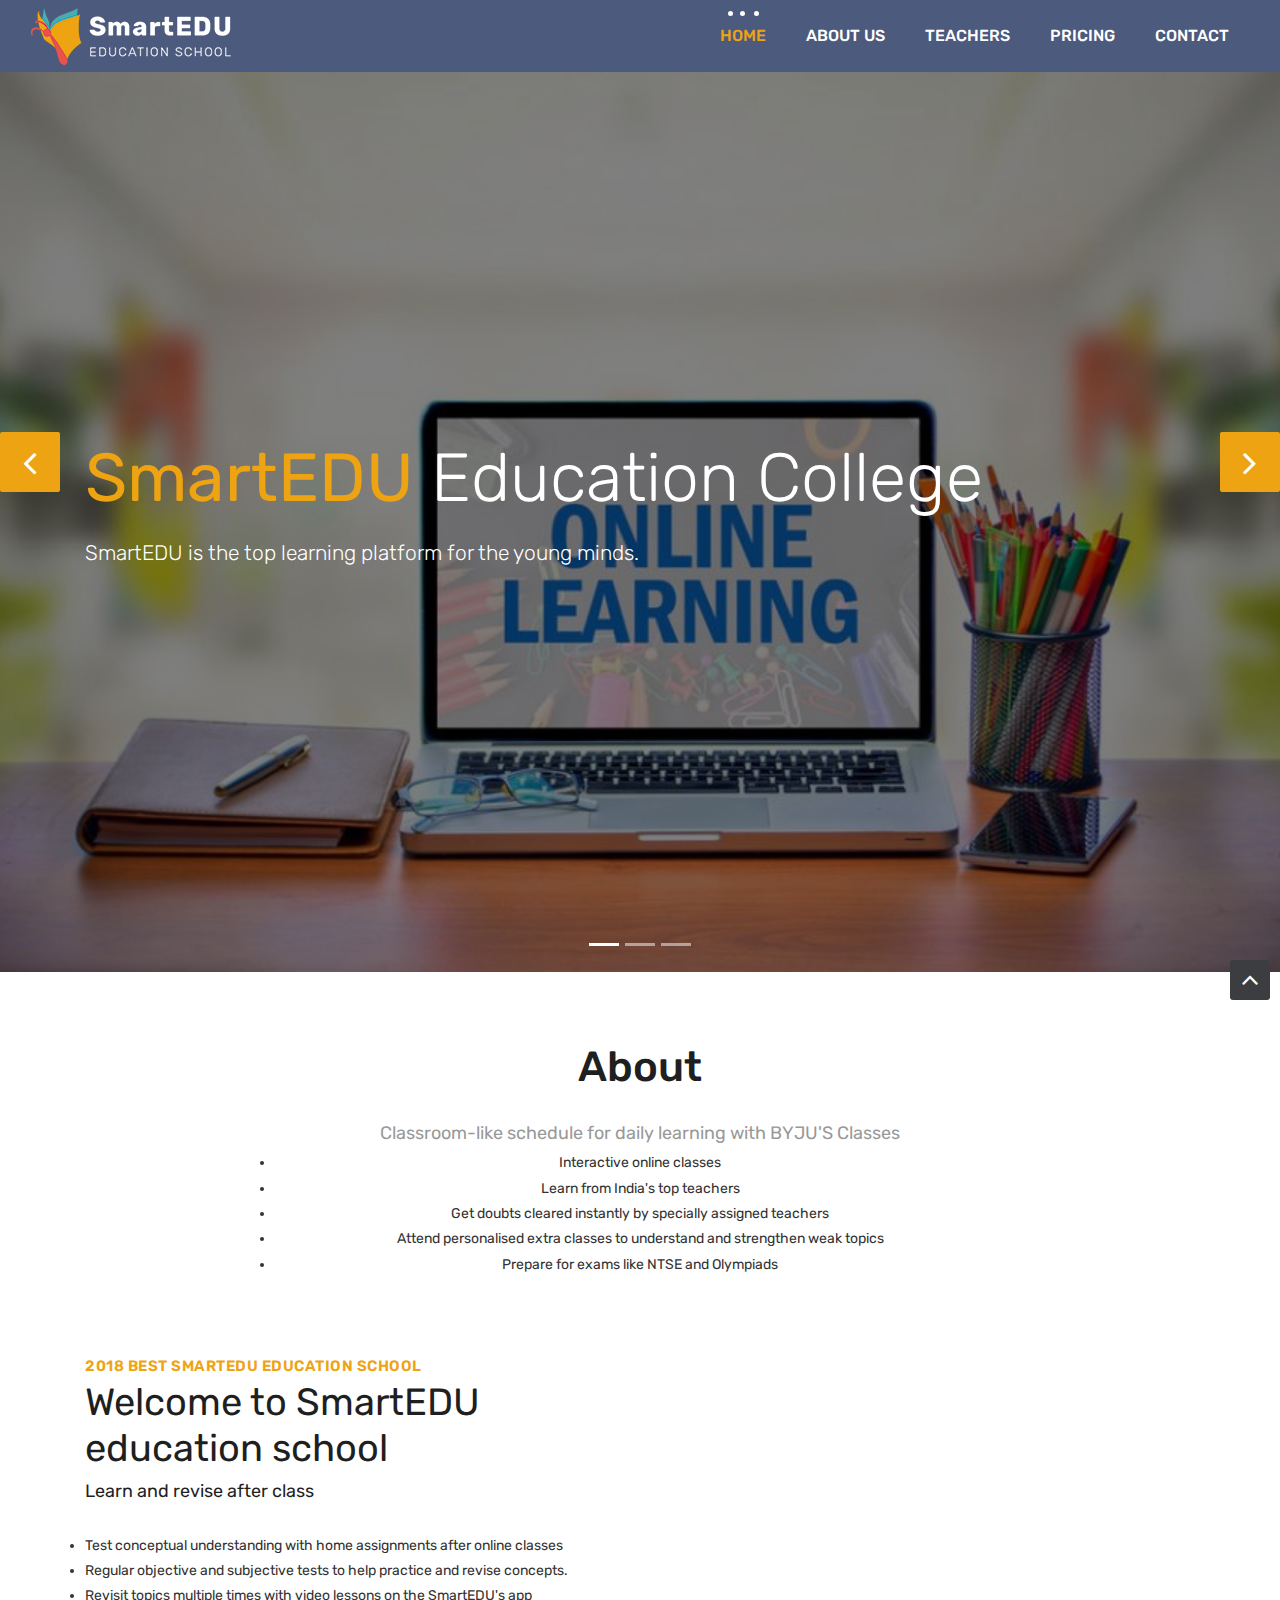
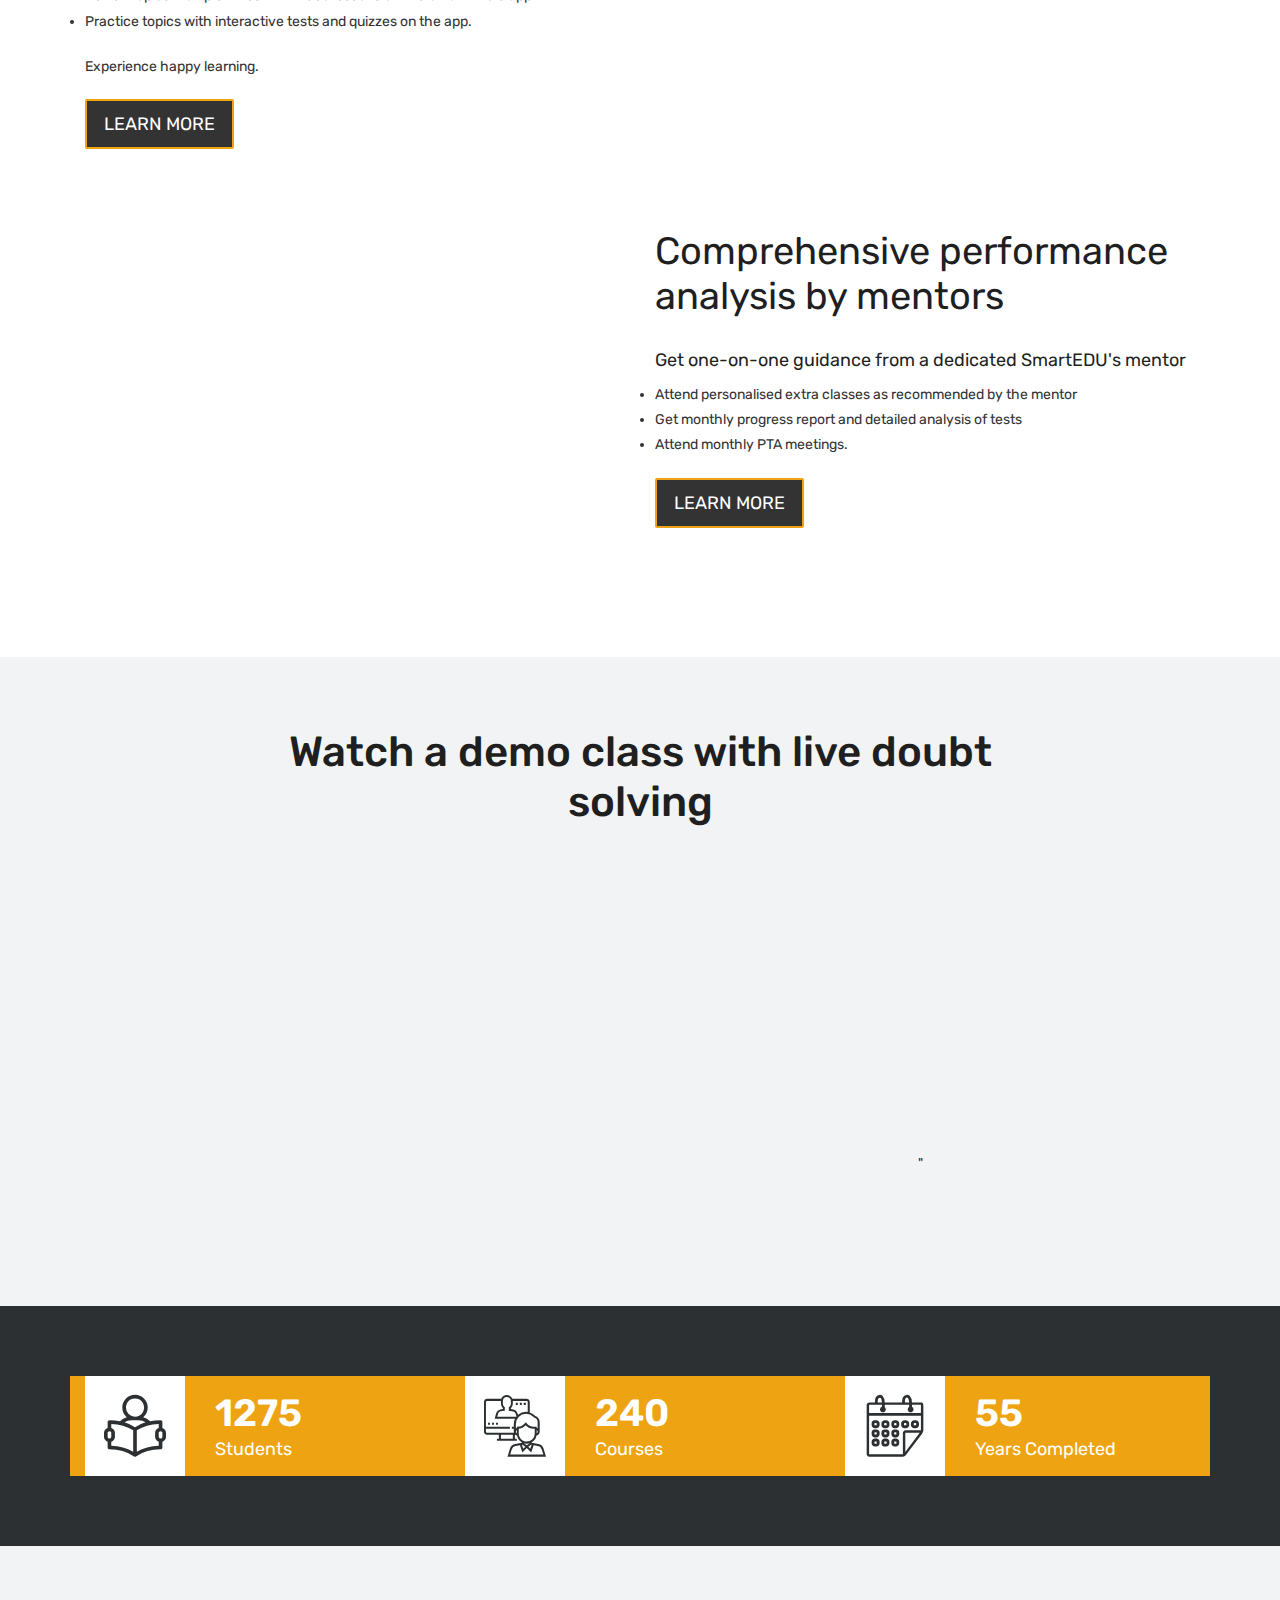
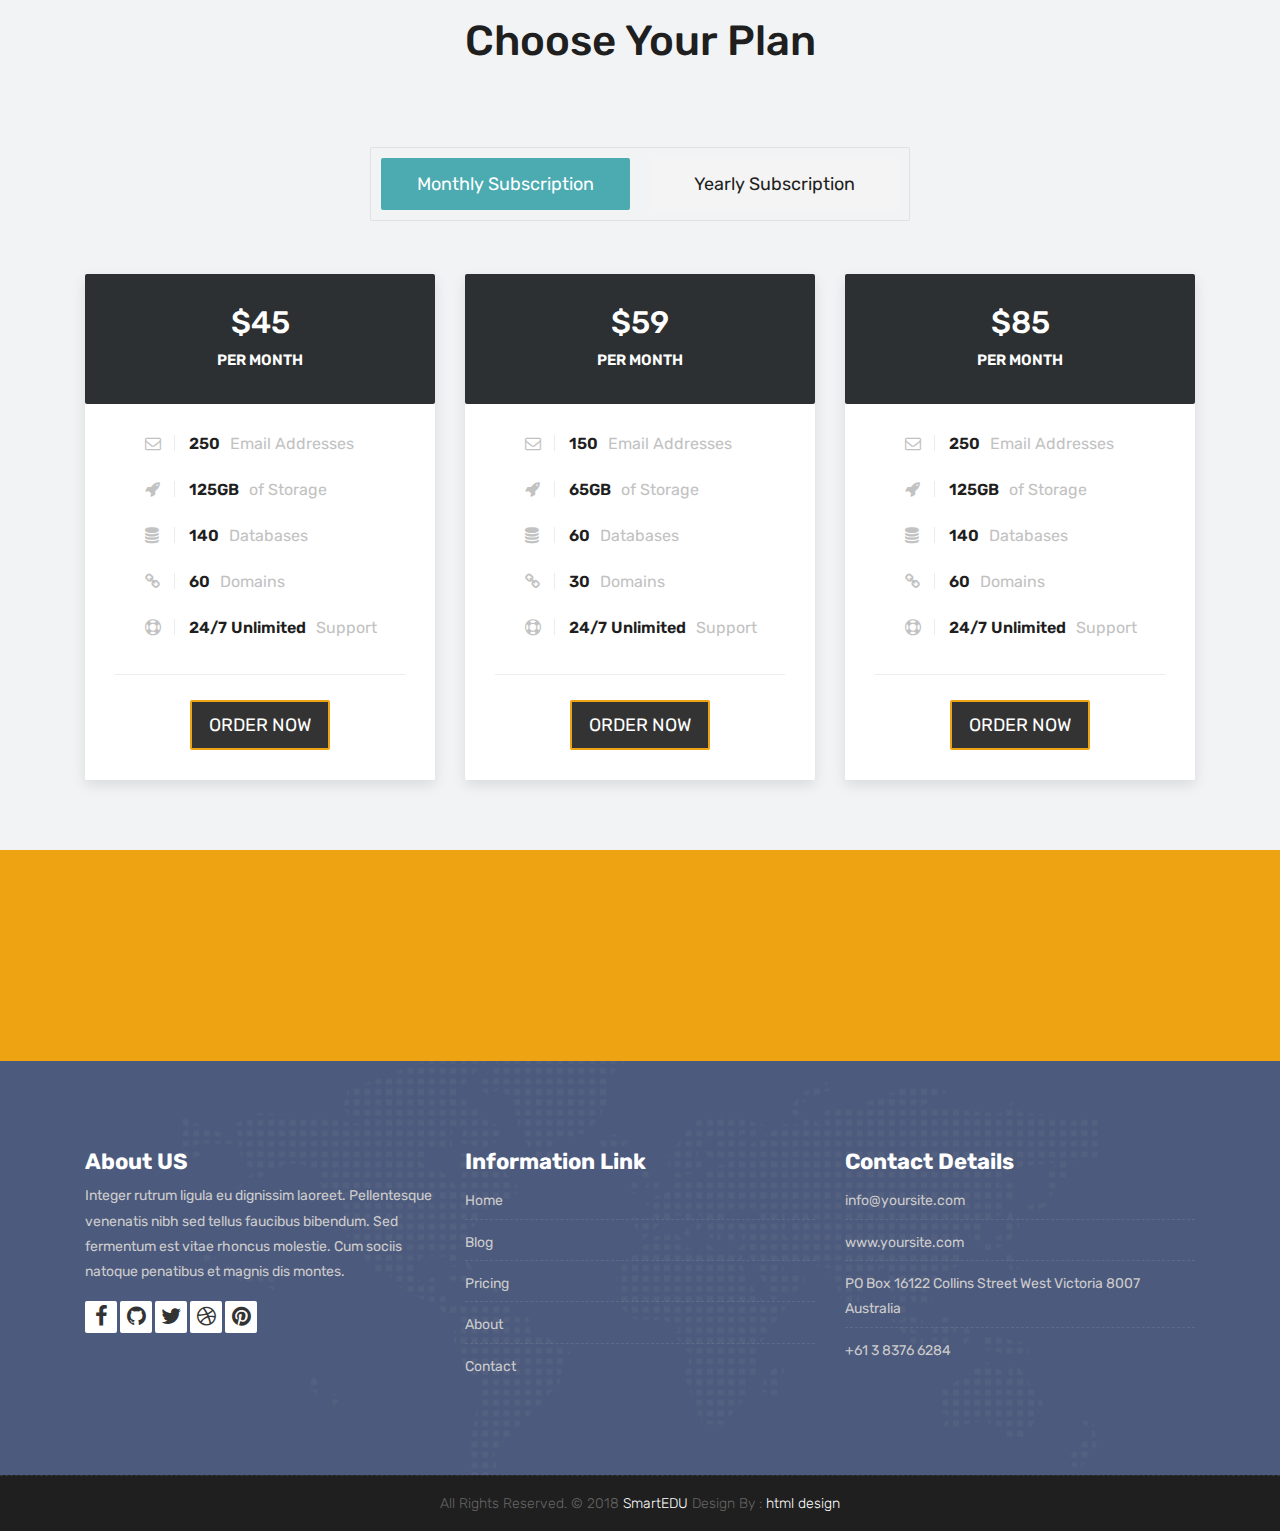
==== commit 962010a4: "cookie" ====
--- a/index.html
+++ b/index.html
@@ -41,7 +41,7 @@
     <script src="ajax.html"></script>
 
 </head>
-<body class="host_version"> 
+<body class="host_version" onload="Getcookie()"> 
 
 	<!-- Modal -->
 	<div class="modal fade" id="login" tabindex="-1" role="dialog" aria-labelledby="myModalLabel">
@@ -765,7 +765,21 @@
 			mode: 'horizontal',
 			verticalStartPosition: 'left',
 			visibleItems: 4
-		});
+        });
+        function Getcookie()
+        {
+        
+            if(document.cookie.length!=0)
+            {
+                alert(document.cookie);
+            }
+            else
+            {
+                
+            }
+        }
+        
+
 	</script>
 </body>
 </html>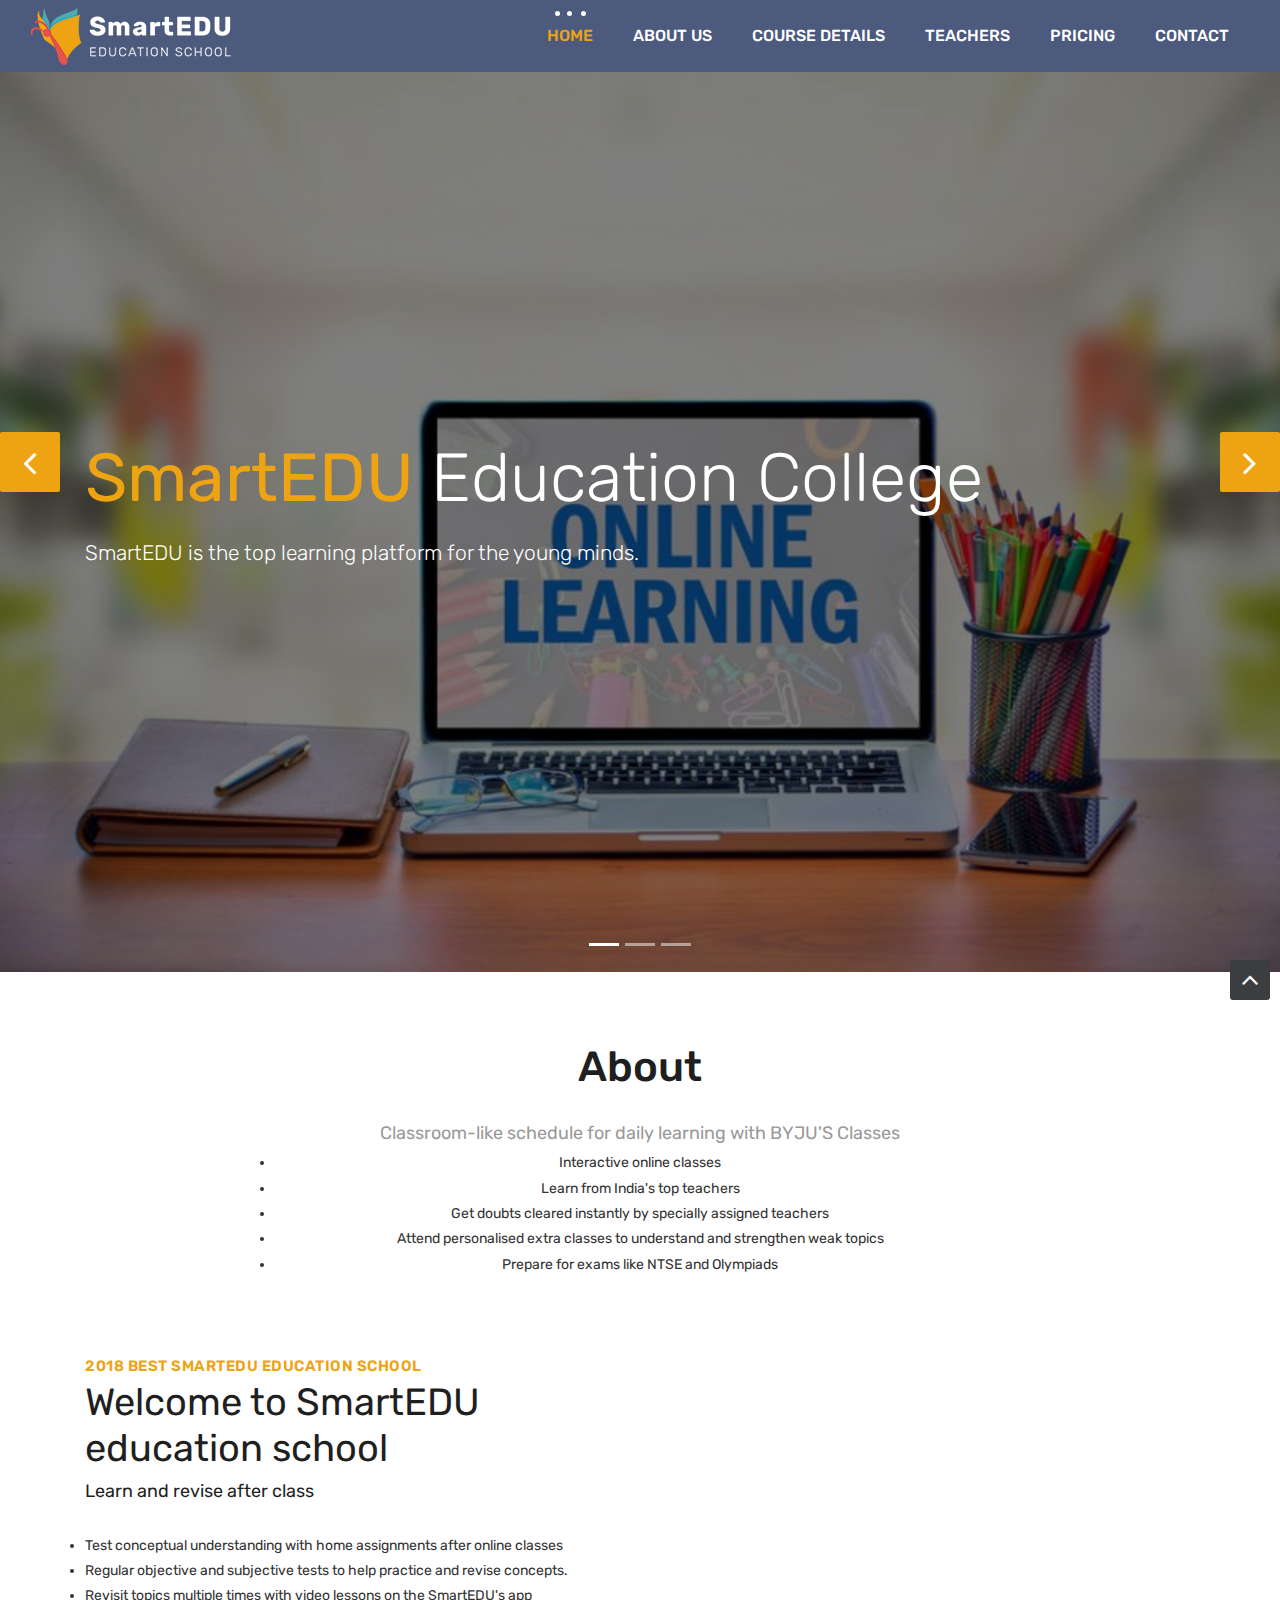
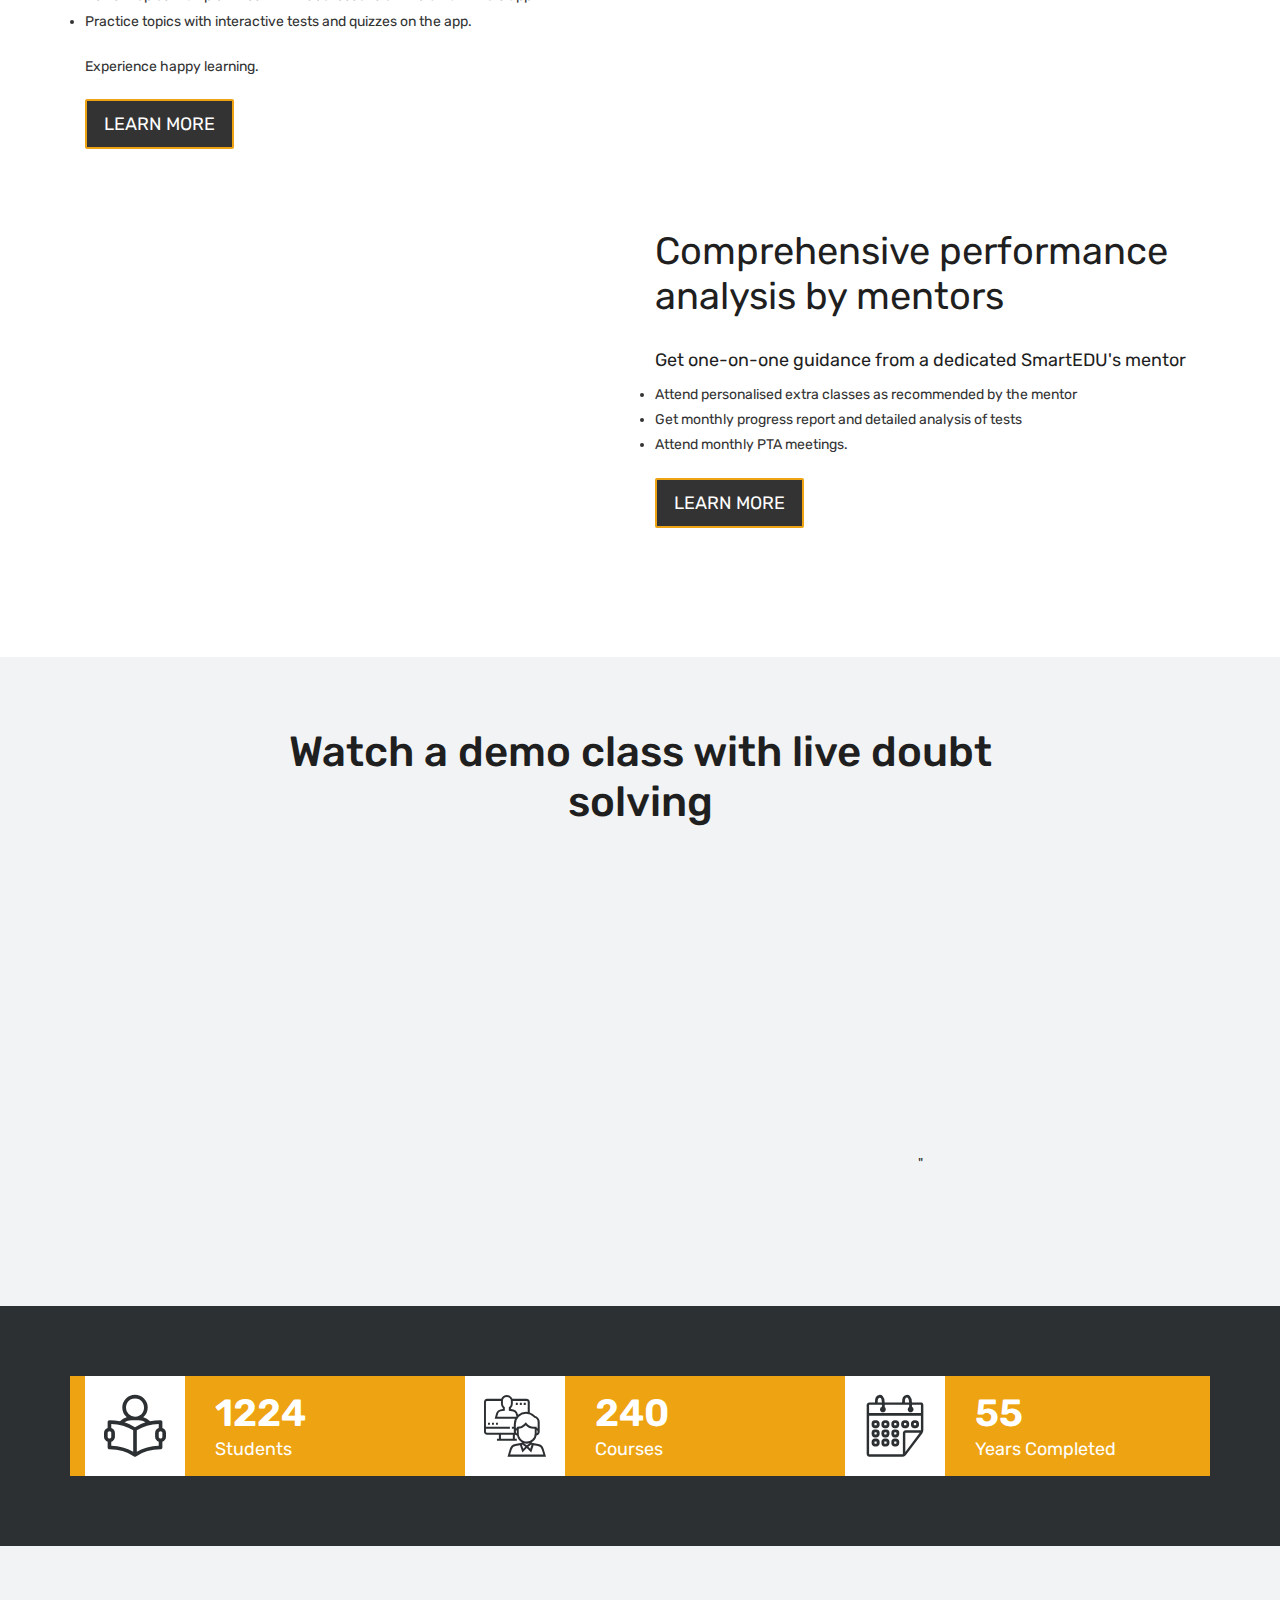
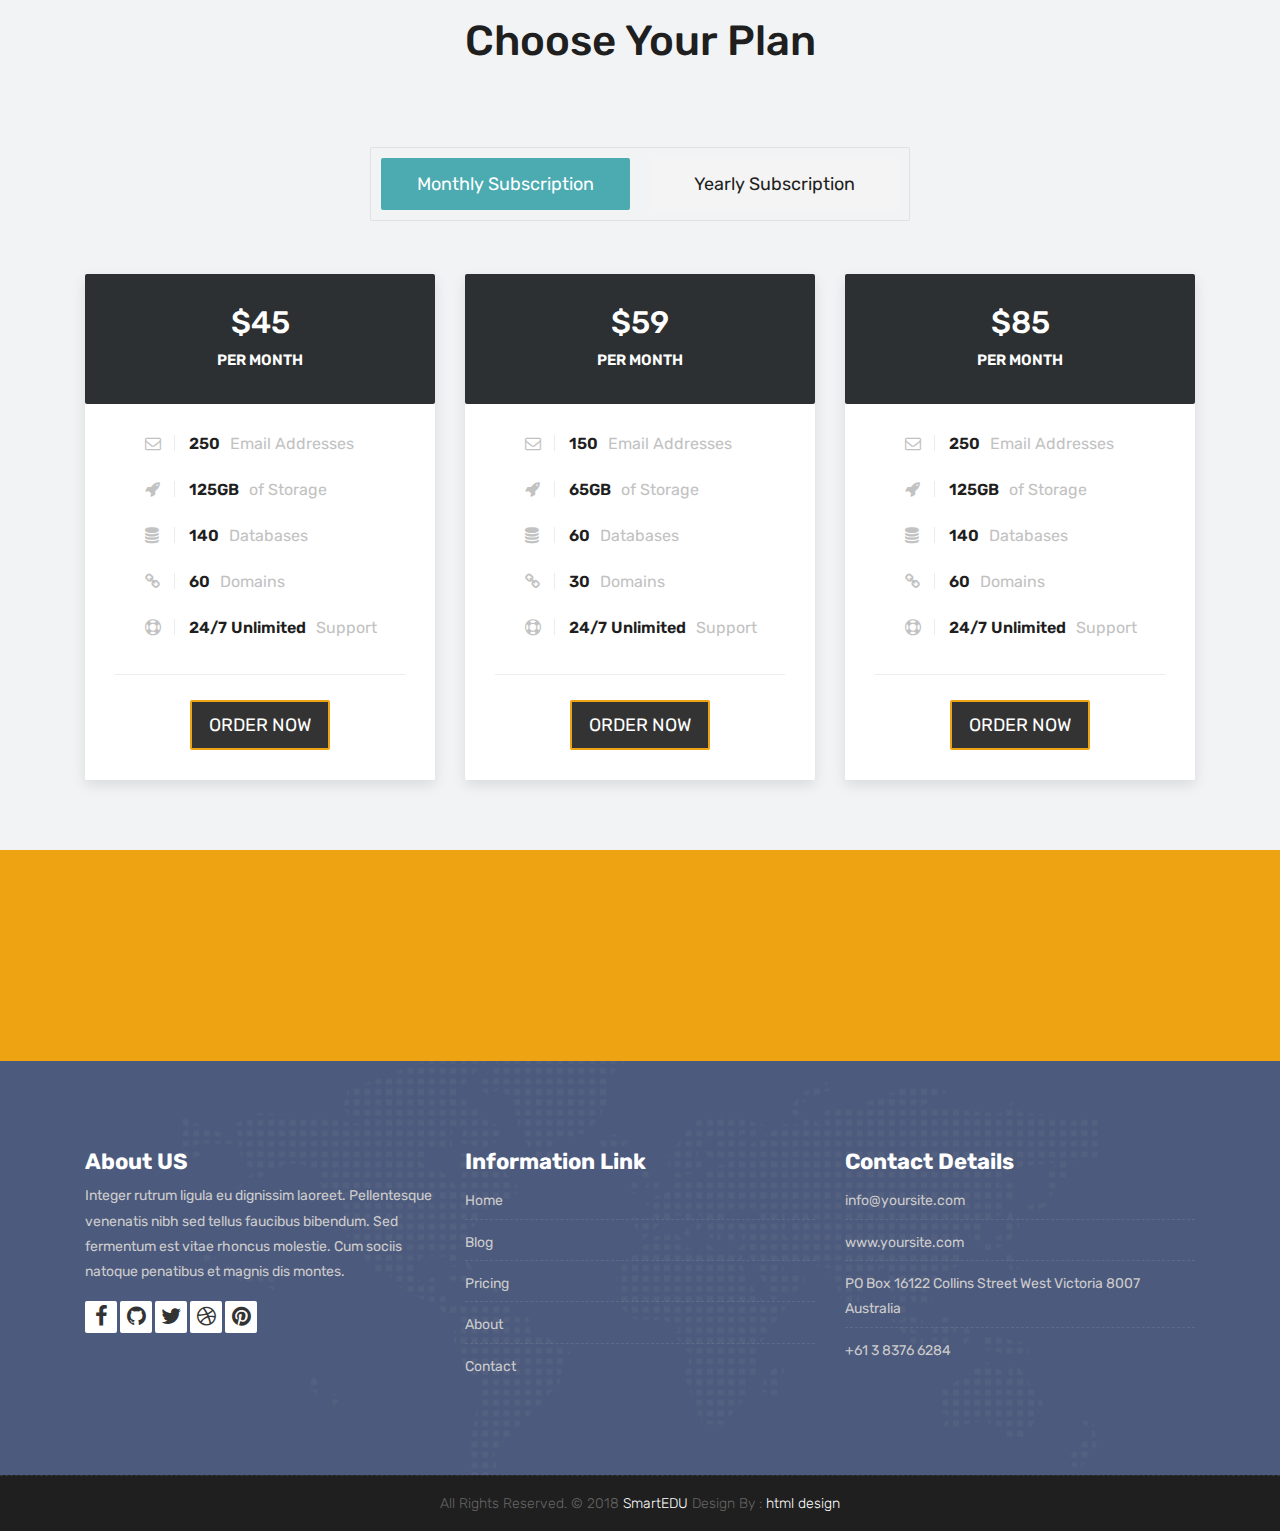
==== commit d0cf7b57: "lab 8,9" ====
--- a/index.html
+++ b/index.html
@@ -160,7 +160,9 @@
 								<a class="dropdown-item" href="blog.html">Blog </a>
 								<a class="dropdown-item" href="blog-single.html">Blog single </a>
 							</div>
-						</li>-->
+                        </li>-->
+                        <li class="nav-item"><a class="nav-link" href="json.html">Course Details</a></li>
+
 						<li class="nav-item"><a class="nav-link" href="teachers.xml">Teachers</a></li>
 						<li class="nav-item"><a class="nav-link" href="pricing.html">Pricing</a></li> 
 						<li class="nav-item"><a class="nav-link" href="registration.html">Contact</a></li>
